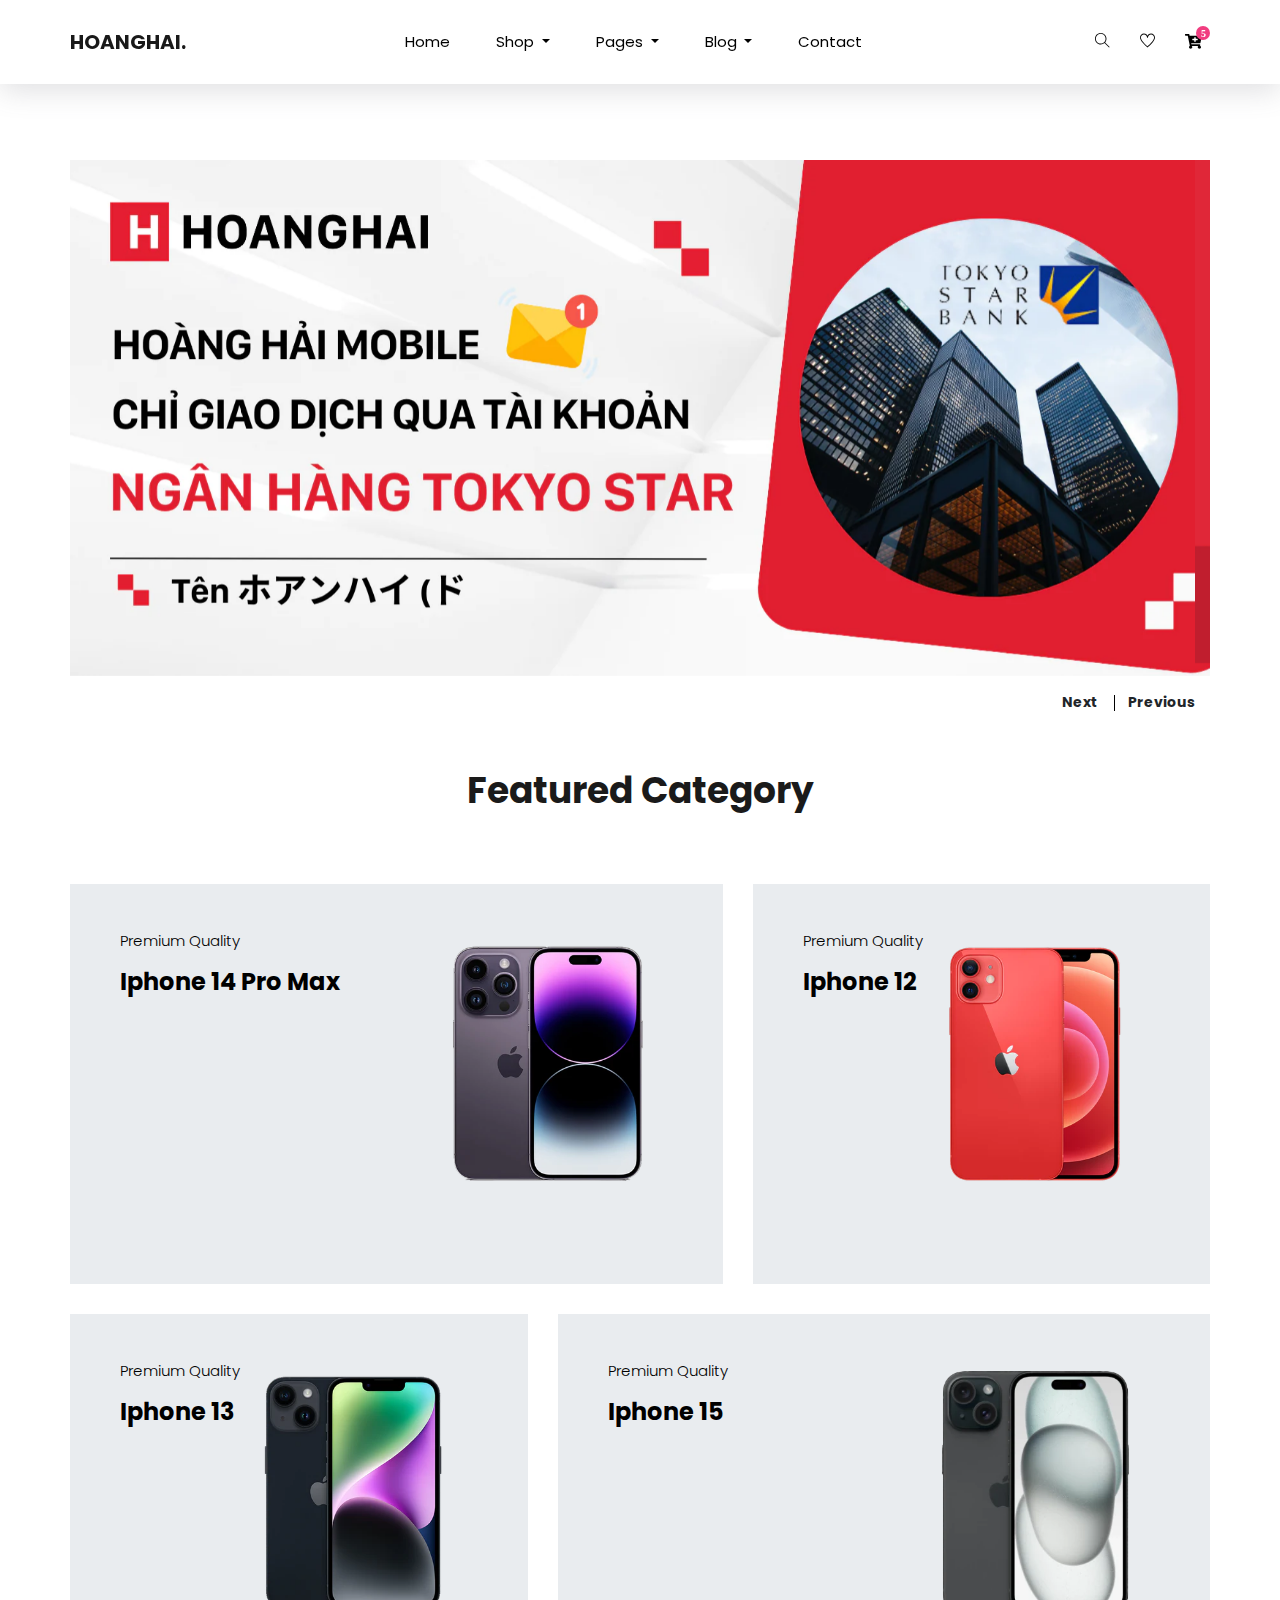
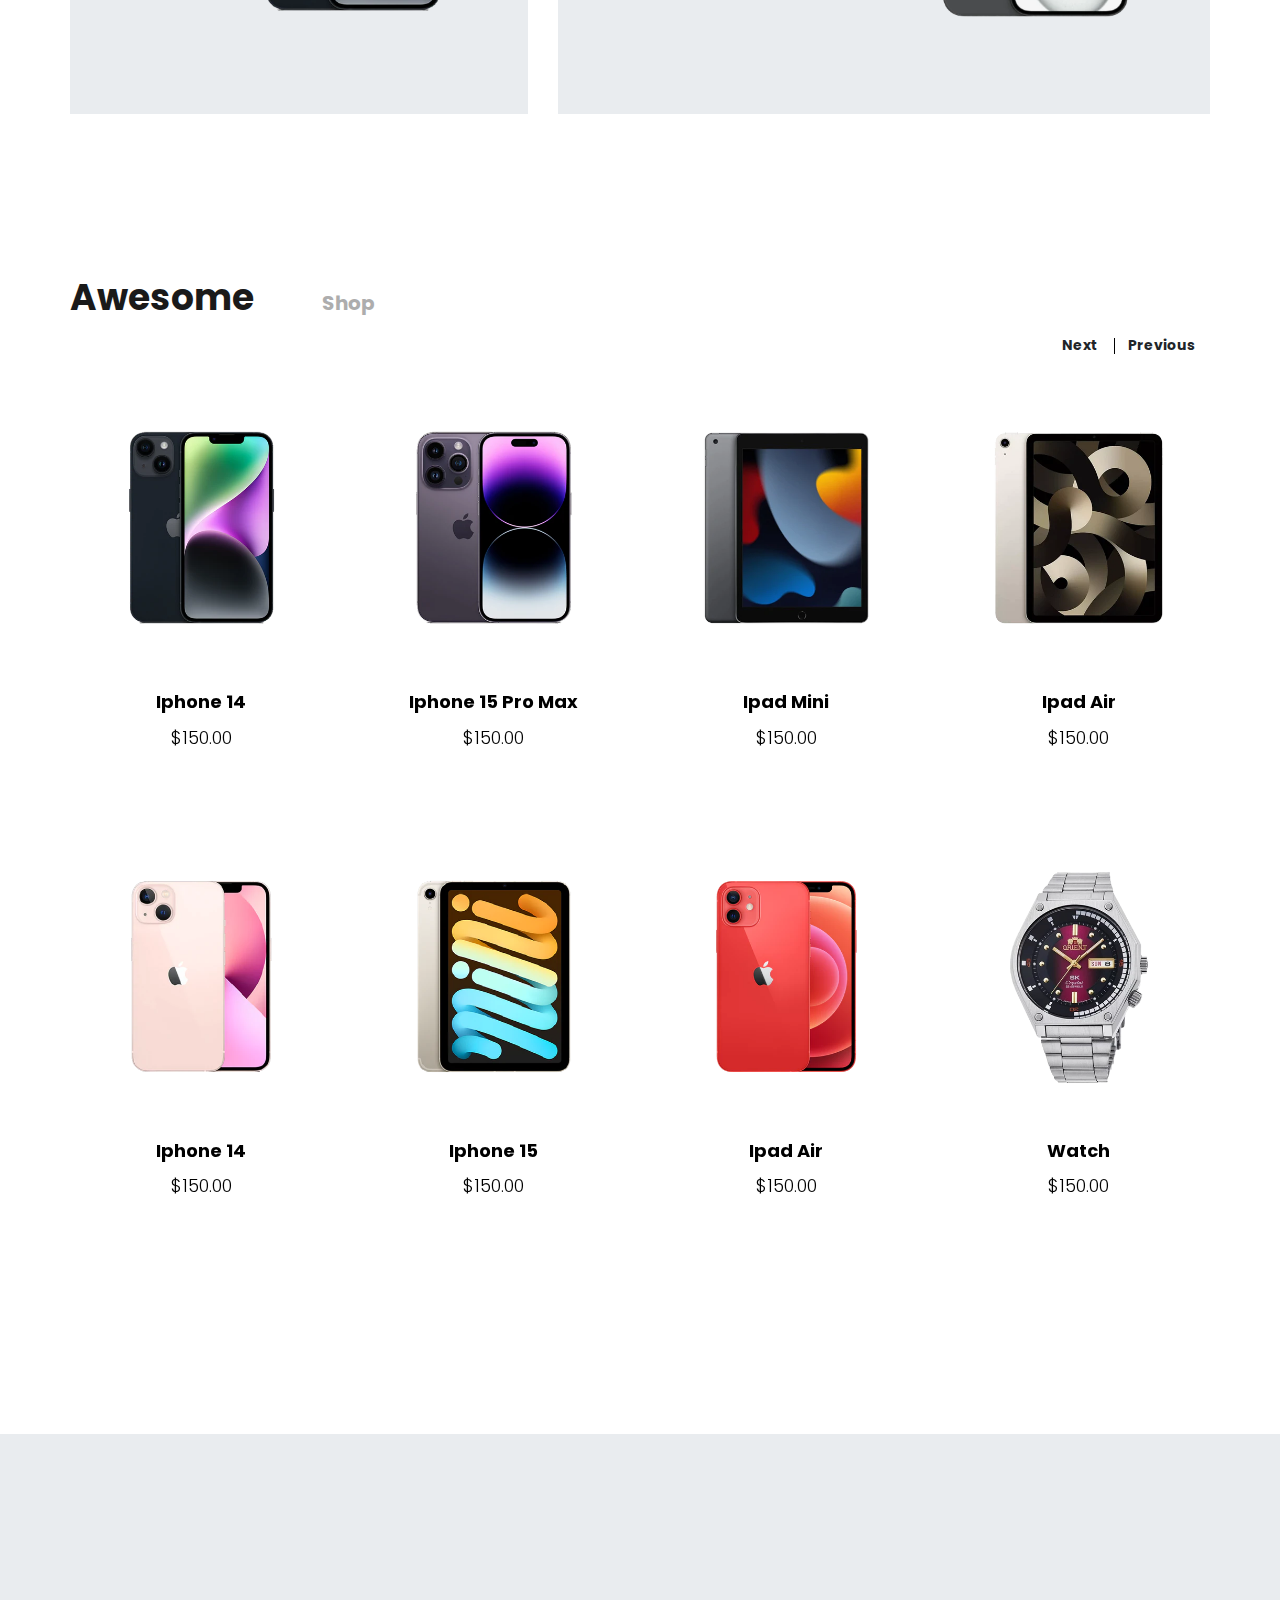
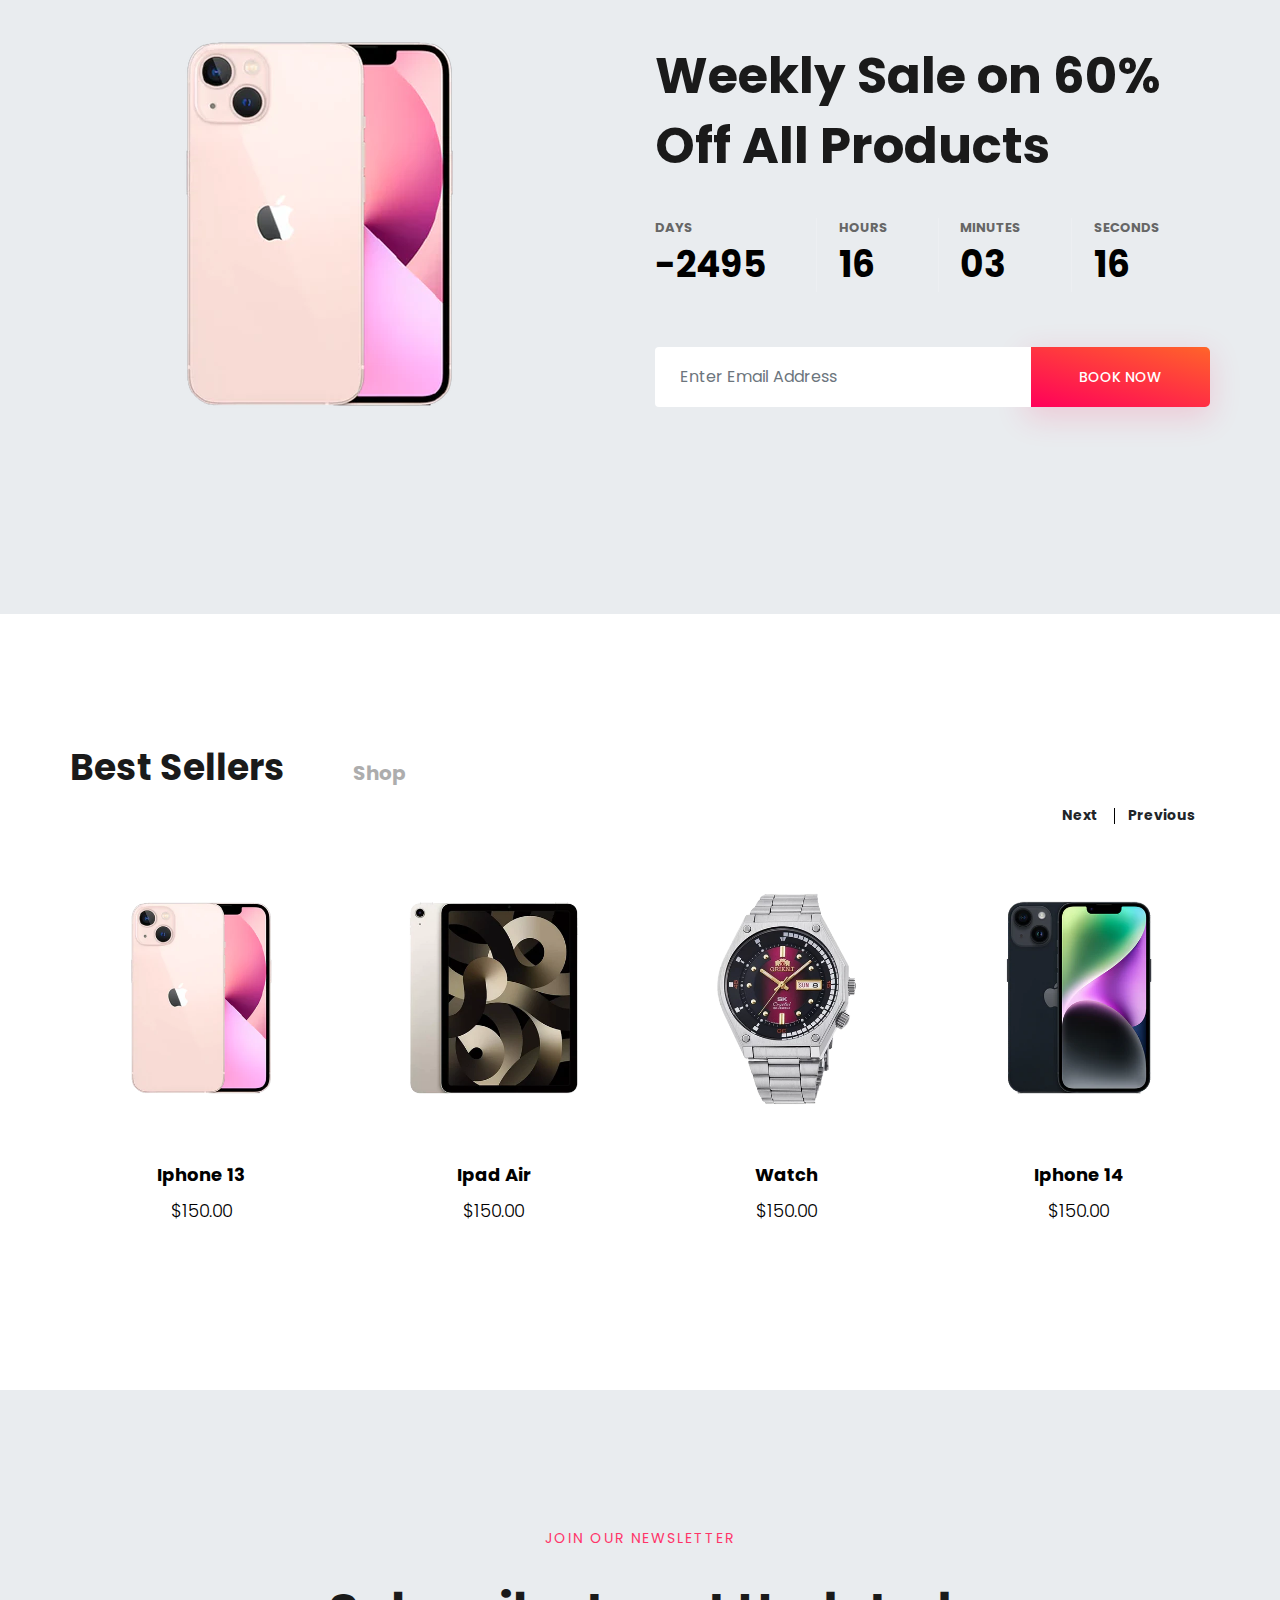
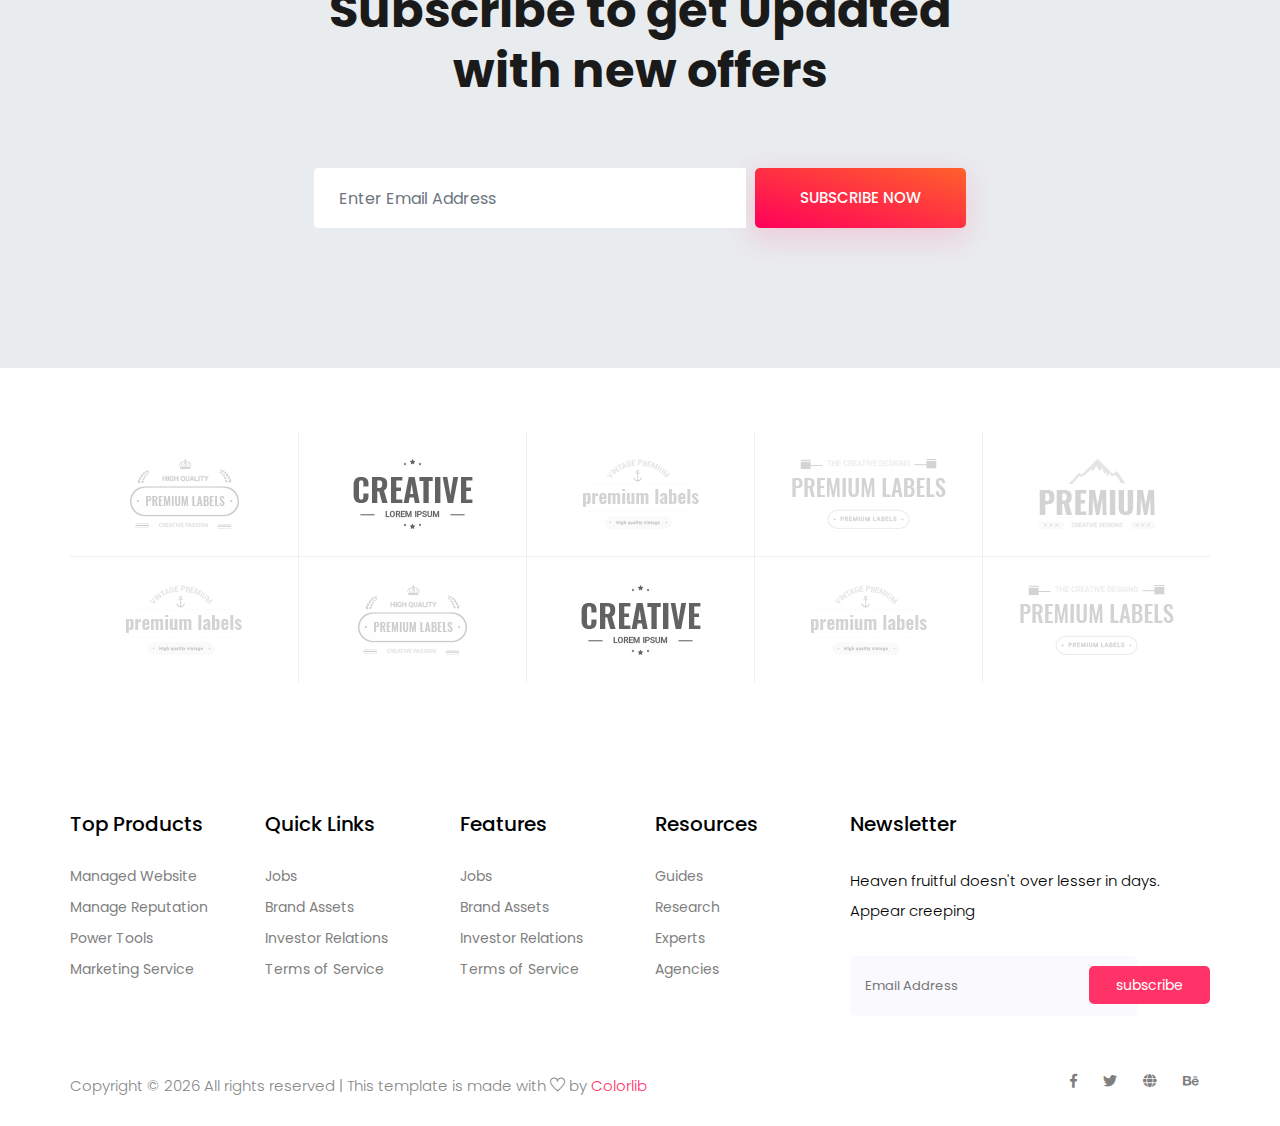
==== index.html @ 311b2e90 "first commit" ====
<!DOCTYPE html>
<html lang="zxx">
  <head>
    <!-- Required meta tags -->
    <meta charset="utf-8" />
    <meta
      name="viewport"
      content="width=device-width, initial-scale=1, shrink-to-fit=no"
    />
    <title>aranoz</title>
    <link rel="icon" href="img/favicon.png" />
    <!-- Bootstrap CSS -->
    <link rel="stylesheet" href="css/bootstrap.min.css" />
    <!-- animate CSS -->
    <link rel="stylesheet" href="css/animate.css" />
    <!-- owl carousel CSS -->
    <link rel="stylesheet" href="css/owl.carousel.min.css" />
    <!-- font awesome CSS -->
    <link rel="stylesheet" href="css/all.css" />
    <!-- flaticon CSS -->
    <link rel="stylesheet" href="css/flaticon.css" />
    <link rel="stylesheet" href="css/themify-icons.css" />
    <!-- font awesome CSS -->
    <link rel="stylesheet" href="css/magnific-popup.css" />
    <!-- swiper CSS -->
    <link rel="stylesheet" href="css/slick.css" />
    <!-- style CSS -->
    <link rel="stylesheet" href="css/style.css" />
  </head>

  <body>
    <!--::header part start::-->
    <header class="main_menu home_menu">
      <div class="container">
        <div class="row align-items-center">
          <div class="col-lg-12">
            <nav class="navbar navbar-expand-lg navbar-light">
              <a class="navbar-brand" href="index.html">
                <div class="text-logo">HOANGHAI.</div>  
              </a>
              <button
                class="navbar-toggler"
                type="button"
                data-toggle="collapse"
                data-target="#navbarSupportedContent"
                aria-controls="navbarSupportedContent"
                aria-expanded="false"
                aria-label="Toggle navigation"
              >
                <span class="menu_icon"><i class="fas fa-bars"></i></span>
              </button>

              <div
                class="collapse navbar-collapse main-menu-item"
                id="navbarSupportedContent"
              >
                <ul class="navbar-nav">
                  <li class="nav-item">
                    <a class="nav-link" href="index.html">Home</a>
                  </li>
                  <li class="nav-item dropdown">
                    <a
                      class="nav-link dropdown-toggle"
                      href="blog.html"
                      id="navbarDropdown_1"
                      role="button"
                      data-toggle="dropdown"
                      aria-haspopup="true"
                      aria-expanded="false"
                    >
                      Shop
                    </a>
                    <div
                      class="dropdown-menu"
                      aria-labelledby="navbarDropdown_1"
                    >
                      <a class="dropdown-item" href="category.html">
                        shop category</a
                      >
                      <a class="dropdown-item" href="single-product.html"
                        >product details</a
                      >
                    </div>
                  </li>
                  <li class="nav-item dropdown">
                    <a
                      class="nav-link dropdown-toggle"
                      href="blog.html"
                      id="navbarDropdown_3"
                      role="button"
                      data-toggle="dropdown"
                      aria-haspopup="true"
                      aria-expanded="false"
                    >
                      pages
                    </a>
                    <div
                      class="dropdown-menu"
                      aria-labelledby="navbarDropdown_2"
                    >
                      <a class="dropdown-item" href="login.html"> login</a>
                      <a class="dropdown-item" href="tracking.html">tracking</a>
                      <a class="dropdown-item" href="checkout.html"
                        >product checkout</a
                      >
                      <a class="dropdown-item" href="cart.html"
                        >shopping cart</a
                      >
                      <a class="dropdown-item" href="confirmation.html"
                        >confirmation</a
                      >
                      <a class="dropdown-item" href="elements.html">elements</a>
                    </div>
                  </li>
                  <li class="nav-item dropdown">
                    <a
                      class="nav-link dropdown-toggle"
                      href="blog.html"
                      id="navbarDropdown_2"
                      role="button"
                      data-toggle="dropdown"
                      aria-haspopup="true"
                      aria-expanded="false"
                    >
                      blog
                    </a>
                    <div
                      class="dropdown-menu"
                      aria-labelledby="navbarDropdown_2"
                    >
                      <a class="dropdown-item" href="blog.html"> blog</a>
                      <a class="dropdown-item" href="single-blog.html"
                        >Single blog</a
                      >
                    </div>
                  </li>

                  <li class="nav-item">
                    <a class="nav-link" href="contact.html">Contact</a>
                  </li>
                </ul>
              </div>
              <div class="hearer_icon d-flex">
                <a id="search_1" href="javascript:void(0)"
                  ><i class="ti-search"></i
                ></a>
                <a href=""><i class="ti-heart"></i></a>
                <div class="dropdown cart">
                  <a
                    class="dropdown-toggle"
                    href="#"
                    id="navbarDropdown3"
                    role="button"
                    data-toggle="dropdown"
                    aria-haspopup="true"
                    aria-expanded="false"
                  >
                    <i class="fas fa-cart-plus"></i>
                  </a>
                  <!-- <div class="dropdown-menu" aria-labelledby="navbarDropdown">
                                    <div class="single_product">
    
                                    </div>
                                </div> -->
                </div>
              </div>
            </nav>
          </div>
        </div>
      </div>
      <div class="search_input" id="search_input_box">
        <div class="container">
          <form class="d-flex justify-content-between search-inner">
            <input
              type="text"
              class="form-control"
              id="search_input"
              placeholder="Search Here"
            />
            <button type="submit" class="btn"></button>
            <span
              class="ti-close"
              id="close_search"
              title="Close Search"
            ></span>
          </form>
        </div>
      </div>
    </header>
    <!-- Header part end-->

    <!-- banner part start-->
    <section class="banner_part">
      <div class="container">
        <div class="row align-items-center">
          <div class="col-lg-12">
            <div class="banner_slider owl-carousel">
              <div class="single_banner_slider">
                <div class="row">
                  <!-- <div class="col-lg-5 col-md-8"> -->
                    <div class="banner_text">
                      <div class="banner_text_iner">
                        <img src="img/banner_img1.jpg" alt="" />
                      </div>
                    </div>
                  <!-- </div> -->
                  <!-- <div class="banner_img d-none d-lg-block">
                    <img src="img/banner_img.png" alt="" />
                  </div> -->
                </div>
              </div>
              <div class="single_banner_slider">
                <div class="row">
                  <!-- <div class="col-lg-5 col-md-8"> -->
                    <div class="banner_text">
                      <div class="banner_text_iner">
                        <img src="img/banner_img2.jpg" alt="" />
                      </div>
                    </div>
                  <!-- </div> -->
                  <!-- <div class="banner_img d-none d-lg-block">
                    <img src="img/banner_img.png" alt="" />
                  </div> -->
                </div>
              </div>
              <div class="single_banner_slider">
                <div class="row">
                  <!-- <div class="col-lg-5 col-md-8"> -->
                    <div class="banner_text">
                      <div class="banner_text_iner">
                        <img src="img/banner_img3.jpg" alt="" />
                      </div>
                    </div>
                  <!-- </div> -->
                  <!-- <div class="banner_img d-none d-lg-block">
                    <img src="img/banner_img.png" alt="" />
                  </div> -->
                </div>
              </div>
              <!-- <div class="single_banner_slider">
                <div class="row">
                  <div class="col-lg-5 col-md-8">
                    <div class="banner_text">
                      <div class="banner_text_iner">
                        <h1>Cloth & Wood Sofa</h1>
                        <p>
                          Incididunt ut labore et dolore magna aliqua quis ipsum
                          suspendisse ultrices gravida. Risus commodo viverra
                        </p>
                        <a href="#" class="btn_2">buy now</a>
                      </div>
                    </div>
                  </div>
                  <div class="banner_img d-none d-lg-block">
                    <img src="img/banner_img.png" alt="" />
                  </div>
                </div>
              </div>
              <div class="single_banner_slider">
                <div class="row">
                  <div class="col-lg-5 col-md-8">
                    <div class="banner_text">
                      <div class="banner_text_iner">
                        <h1>Wood & Cloth Sofa</h1>
                        <p>
                          Incididunt ut labore et dolore magna aliqua quis ipsum
                          suspendisse ultrices gravida. Risus commodo viverra
                        </p>
                        <a href="#" class="btn_2">buy now</a>
                      </div>
                    </div>
                  </div>
                  <div class="banner_img d-none d-lg-block">
                    <img src="img/banner_img.png" alt="" />
                  </div>
                </div>
              </div> -->
              <!-- <div class="single_banner_slider">
                            <div class="row">
                                <div class="col-lg-5 col-md-8">
                                    <div class="banner_text">
                                        <div class="banner_text_iner">
                                            <h1>Cloth $ Wood Sofa</h1>
                                            <p>Incididunt ut labore et dolore magna aliqua quis ipsum
                                                suspendisse ultrices gravida. Risus commodo viverra</p>
                                            <a href="#" class="btn_2">buy now</a>
                                        </div>
                                    </div>
                                </div>
                                <div class="banner_img d-none d-lg-block">
                                    <img src="img/banner_img.png" alt="">
                                </div>
                            </div>
                        </div> -->
            </div>
            <!-- <div class="slider-counter"></div> -->
          </div>
        </div>
      </div>
    </section>
    <!-- banner part start-->

    <!-- feature_part start-->
    <section class="feature_part padding_top">
      <div class="container">
        <div class="row justify-content-center">
          <div class="col-lg-8">
            <div class="section_tittle text-center">
              <h2>Featured Category</h2>
            </div>
          </div>
        </div>
        <div class="row align-items-center justify-content-between">
          <div class="col-lg-7 col-sm-6">
            <div class="single_feature_post_text">
              <p>Premium Quality</p>
              <h3>Iphone 14 Pro Max</h3>
              <a href="#" class="feature_btn"
                >EXPLORE NOW <i class="fas fa-play"></i
              ></a>
              <img src="img/feature/feature_5.png" alt="" />
            </div>
          </div>
          <div class="col-lg-5 col-sm-6">
            <div class="single_feature_post_text">
              <p>Premium Quality</p>
              <h3>Iphone 12</h3>
              <a href="#" class="feature_btn"
                >EXPLORE NOW <i class="fas fa-play"></i
              ></a>
              <img src="img/feature/feature_6.png" alt="" />
            </div>
          </div>
          <div class="col-lg-5 col-sm-6">
            <div class="single_feature_post_text">
              <p>Premium Quality</p>
              <h3>Iphone 13</h3>
              <a href="#" class="feature_btn"
                >EXPLORE NOW <i class="fas fa-play"></i
              ></a>
              <img src="img/feature/feature_7.png" alt="" />
            </div>
          </div>
          <div class="col-lg-7 col-sm-6">
            <div class="single_feature_post_text">
              <p>Premium Quality</p>
              <h3>Iphone 15</h3>
              <a href="#" class="feature_btn"
                >EXPLORE NOW <i class="fas fa-play"></i
              ></a>
              <img src="img/feature/feature_8.png" alt="" />
            </div>
          </div>
        </div>
      </div>
    </section>
    <!-- upcoming_event part start-->

    <!-- product_list start-->
    <section class="product_list section_padding">
      <div class="container">
        <div class="row justify-content-center">
          <div class="col-lg-12">
            <div class="section_tittle text-center">
              <h2>awesome <span>shop</span></h2>
            </div>
          </div>
        </div>
        <div class="row">
          <div class="col-lg-12">
            <div class="product_list_slider owl-carousel">
              <div class="single_product_list_slider">
                <div class="row align-items-center justify-content-between">
                  <div class="col-lg-3 col-sm-6">
                    <div class="single_product_item">
                      <img src="img/product/product_9.png" alt="" />
                      <div class="single_product_text">
                        <h4>Iphone 14</h4>
                        <h3>$150.00</h3>
                        <a href="#" class="add_cart"
                          >+ add to cart<i class="ti-heart"></i
                        ></a>
                      </div>
                    </div>
                  </div>
                  <div class="col-lg-3 col-sm-6">
                    <div class="single_product_item">
                      <img src="img/product/product_10.png" alt="" />
                      <div class="single_product_text">
                        <h4>Iphone 15 Pro Max</h4>
                        <h3>$150.00</h3>
                        <a href="#" class="add_cart"
                          >+ add to cart<i class="ti-heart"></i
                        ></a>
                      </div>
                    </div>
                  </div>
                  <div class="col-lg-3 col-sm-6">
                    <div class="single_product_item">
                      <img src="img/product/product_11.png" alt="" />
                      <div class="single_product_text">
                        <h4>Ipad Mini</h4>
                        <h3>$150.00</h3>
                        <a href="#" class="add_cart"
                          >+ add to cart<i class="ti-heart"></i
                        ></a>
                      </div>
                    </div>
                  </div>
                  <div class="col-lg-3 col-sm-6">
                    <div class="single_product_item">
                      <img src="img/product/product_12.png" alt="" />
                      <div class="single_product_text">
                        <h4>Ipad Air</h4>
                        <h3>$150.00</h3>
                        <a href="#" class="add_cart"
                          >+ add to cart<i class="ti-heart"></i
                        ></a>
                      </div>
                    </div>
                  </div>
                  <div class="col-lg-3 col-sm-6">
                    <div class="single_product_item">
                      <img src="img/product/product_13.png" alt="" />
                      <div class="single_product_text">
                        <h4>Iphone 14</h4>
                        <h3>$150.00</h3>
                        <a href="#" class="add_cart"
                          >+ add to cart<i class="ti-heart"></i
                        ></a>
                      </div>
                    </div>
                  </div>
                  <div class="col-lg-3 col-sm-6">
                    <div class="single_product_item">
                      <img src="img/product/product_14.png" alt="" />
                      <div class="single_product_text">
                        <h4>Iphone 15</h4>
                        <h3>$150.00</h3>
                        <a href="#" class="add_cart"
                          >+ add to cart<i class="ti-heart"></i
                        ></a>
                      </div>
                    </div>
                  </div>
                  <div class="col-lg-3 col-sm-6">
                    <div class="single_product_item">
                      <img src="img/product/product_15.png" alt="" />
                      <div class="single_product_text">
                        <h4>Ipad Air</h4>
                        <h3>$150.00</h3>
                        <a href="#" class="add_cart"
                          >+ add to cart<i class="ti-heart"></i
                        ></a>
                      </div>
                    </div>
                  </div>
                  <div class="col-lg-3 col-sm-6">
                    <div class="single_product_item">
                      <img src="img/product/product_16.png" alt="" />
                      <div class="single_product_text">
                        <h4>Watch</h4>
                        <h3>$150.00</h3>
                        <a href="#" class="add_cart"
                          >+ add to cart<i class="ti-heart"></i
                        ></a>
                      </div>
                    </div>
                  </div>
                </div>
              </div>
              <div class="single_product_list_slider">
                <div class="row align-items-center justify-content-between">
                  <div class="col-lg-3 col-sm-6">
                    <div class="single_product_item">
                      <img src="img/product/product_9.png" alt="" />
                      <div class="single_product_text">
                        <h4>Iphone 15 Pro Max</h4>
                        <h3>$150.00</h3>
                        <a href="#" class="add_cart"
                          >+ add to cart<i class="ti-heart"></i
                        ></a>
                      </div>
                    </div>
                  </div>
                  <div class="col-lg-3 col-sm-6">
                    <div class="single_product_item">
                      <img src="img/product/product_10.png" alt="" />
                      <div class="single_product_text">
                        <h4>Watch</h4>
                        <h3>$150.00</h3>
                        <a href="#" class="add_cart"
                          >+ add to cart<i class="ti-heart"></i
                        ></a>
                      </div>
                    </div>
                  </div>
                  <div class="col-lg-3 col-sm-6">
                    <div class="single_product_item">
                      <img src="img/product/product_11.png" alt="" />
                      <div class="single_product_text">
                        <h4>Iphone 14</h4>
                        <h3>$150.00</h3>
                        <a href="#" class="add_cart"
                          >+ add to cart<i class="ti-heart"></i
                        ></a>
                      </div>
                    </div>
                  </div>
                  <div class="col-lg-3 col-sm-6">
                    <div class="single_product_item">
                      <img src="img/product/product_12.png" alt="" />
                      <div class="single_product_text">
                        <h4>Iphone 12</h4>
                        <h3>$150.00</h3>
                        <a href="#" class="add_cart"
                          >+ add to cart<i class="ti-heart"></i
                        ></a>
                      </div>
                    </div>
                  </div>
                  <div class="col-lg-3 col-sm-6">
                    <div class="single_product_item">
                      <img src="img/product/product_13.png" alt="" />
                      <div class="single_product_text">
                        <h4>Iphone 13</h4>
                        <h3>$150.00</h3>
                        <a href="#" class="add_cart"
                          >+ add to cart<i class="ti-heart"></i
                        ></a>
                      </div>
                    </div>
                  </div>
                  <div class="col-lg-3 col-sm-6">
                    <div class="single_product_item">
                      <img src="img/product/product_14.png" alt="" />
                      <div class="single_product_text">
                        <h4>Ipad Air</h4>
                        <h3>$150.00</h3>
                        <a href="#" class="add_cart"
                          >+ add to cart<i class="ti-heart"></i
                        ></a>
                      </div>
                    </div>
                  </div>
                  <div class="col-lg-3 col-sm-6">
                    <div class="single_product_item">
                      <img src="img/product/product_13.png" alt="" />
                      <div class="single_product_text">
                        <h4>Iphone 13</h4>
                        <h3>$150.00</h3>
                        <a href="#" class="add_cart"
                          >+ add to cart<i class="ti-heart"></i
                        ></a>
                      </div>
                    </div>
                  </div>
                  <div class="col-lg-3 col-sm-6">
                    <div class="single_product_item">
                      <img src="img/product/product_9.png" alt="" />
                      <div class="single_product_text">
                        <h4>Iphone 15</h4>
                        <h3>$150.00</h3>
                        <a href="#" class="add_cart"
                          >+ add to cart<i class="ti-heart"></i
                        ></a>
                      </div>
                    </div>
                  </div>
                </div>
              </div>
            </div>
          </div>
        </div>
      </div>
    </section>
    <!-- product_list part start-->

    <!-- awesome_shop start-->
    <section class="our_offer section_padding">
      <div class="container">
        <div class="row align-items-center justify-content-between">
          <div class="col-lg-6 col-md-6">
            <div class="offer_img">
              <img src="img/offer_img2.png" alt="" />
            </div>
          </div>
          <div class="col-lg-6 col-md-6">
            <div class="offer_text">
              <h2>Weekly Sale on 60% Off All Products</h2>
              <div class="date_countdown">
                <div id="timer">
                  <div id="days" class="date"></div>
                  <div id="hours" class="date"></div>
                  <div id="minutes" class="date"></div>
                  <div id="seconds" class="date"></div>
                </div>
              </div>
              <div class="input-group">
                <input
                  type="text"
                  class="form-control"
                  placeholder="enter email address"
                  aria-label="Recipient's username"
                  aria-describedby="basic-addon2"
                />
                <div class="input-group-append">
                  <a href="#" class="input-group-text btn_2" id="basic-addon2"
                    >book now</a
                  >
                </div>
              </div>
            </div>
          </div>
        </div>
      </div>
    </section>
    <!-- awesome_shop part start-->

    <!-- product_list part start-->
    <section class="product_list best_seller section_padding">
      <div class="container">
        <div class="row justify-content-center">
          <div class="col-lg-12">
            <div class="section_tittle text-center">
              <h2>Best Sellers <span>shop</span></h2>
            </div>
          </div>
        </div>
        <div class="row align-items-center justify-content-between">
          <div class="col-lg-12">
            <div class="best_product_slider owl-carousel">
              <div class="single_product_item">
                <img src="img/product/product_13.png" alt="" />
                <div class="single_product_text">
                  <h4>Iphone 13</h4>
                  <h3>$150.00</h3>
                </div>
              </div>
              <div class="single_product_item">
                <img src="img/product/product_12.png" alt="" />
                <div class="single_product_text">
                  <h4>Ipad Air</h4>
                  <h3>$150.00</h3>
                </div>
              </div>
              <div class="single_product_item">
                <img src="img/product/product_16.png" alt="" />
                <div class="single_product_text">
                  <h4>Watch</h4>
                  <h3>$150.00</h3>
                </div>
              </div>
              <div class="single_product_item">
                <img src="img/product/product_9.png" alt="" />
                <div class="single_product_text">
                  <h4>Iphone 14</h4>
                  <h3>$150.00</h3>
                </div>
              </div>
              <div class="single_product_item">
                <img src="img/product/product_11.png" alt="" />
                <div class="single_product_text">
                  <h4>Iphone 15</h4>
                  <h3>$150.00</h3>
                </div>
              </div>
            </div>
          </div>
        </div>
      </div>
    </section>
    <!-- product_list part end-->

    <!-- subscribe_area part start-->
    <section class="subscribe_area section_padding">
      <div class="container">
        <div class="row justify-content-center">
          <div class="col-lg-7">
            <div class="subscribe_area_text text-center">
              <h5>Join Our Newsletter</h5>
              <h2>Subscribe to get Updated with new offers</h2>
              <div class="input-group">
                <input
                  type="text"
                  class="form-control"
                  placeholder="enter email address"
                  aria-label="Recipient's username"
                  aria-describedby="basic-addon2"
                />
                <div class="input-group-append">
                  <a href="#" class="input-group-text btn_2" id="basic-addon2"
                    >subscribe now</a
                  >
                </div>
              </div>
            </div>
          </div>
        </div>
      </div>
    </section>
    <!--::subscribe_area part end::-->

    <!-- subscribe_area part start-->
    <section class="client_logo padding_top">
      <div class="container">
        <div class="row align-items-center">
          <div class="col-lg-12">
            <div class="single_client_logo">
              <img src="img/client_logo/client_logo_1.png" alt="" />
            </div>
            <div class="single_client_logo">
              <img src="img/client_logo/client_logo_2.png" alt="" />
            </div>
            <div class="single_client_logo">
              <img src="img/client_logo/client_logo_3.png" alt="" />
            </div>
            <div class="single_client_logo">
              <img src="img/client_logo/client_logo_4.png" alt="" />
            </div>
            <div class="single_client_logo">
              <img src="img/client_logo/client_logo_5.png" alt="" />
            </div>
            <div class="single_client_logo">
              <img src="img/client_logo/client_logo_3.png" alt="" />
            </div>
            <div class="single_client_logo">
              <img src="img/client_logo/client_logo_1.png" alt="" />
            </div>
            <div class="single_client_logo">
              <img src="img/client_logo/client_logo_2.png" alt="" />
            </div>
            <div class="single_client_logo">
              <img src="img/client_logo/client_logo_3.png" alt="" />
            </div>
            <div class="single_client_logo">
              <img src="img/client_logo/client_logo_4.png" alt="" />
            </div>
          </div>
        </div>
      </div>
    </section>
    <!--::subscribe_area part end::-->

    <!--::footer_part start::-->
    <footer class="footer_part">
      <div class="container">
        <div class="row justify-content-around">
          <div class="col-sm-6 col-lg-2">
            <div class="single_footer_part">
              <h4>Top Products</h4>
              <ul class="list-unstyled">
                <li><a href="">Managed Website</a></li>
                <li><a href="">Manage Reputation</a></li>
                <li><a href="">Power Tools</a></li>
                <li><a href="">Marketing Service</a></li>
              </ul>
            </div>
          </div>
          <div class="col-sm-6 col-lg-2">
            <div class="single_footer_part">
              <h4>Quick Links</h4>
              <ul class="list-unstyled">
                <li><a href="">Jobs</a></li>
                <li><a href="">Brand Assets</a></li>
                <li><a href="">Investor Relations</a></li>
                <li><a href="">Terms of Service</a></li>
              </ul>
            </div>
          </div>
          <div class="col-sm-6 col-lg-2">
            <div class="single_footer_part">
              <h4>Features</h4>
              <ul class="list-unstyled">
                <li><a href="">Jobs</a></li>
                <li><a href="">Brand Assets</a></li>
                <li><a href="">Investor Relations</a></li>
                <li><a href="">Terms of Service</a></li>
              </ul>
            </div>
          </div>
          <div class="col-sm-6 col-lg-2">
            <div class="single_footer_part">
              <h4>Resources</h4>
              <ul class="list-unstyled">
                <li><a href="">Guides</a></li>
                <li><a href="">Research</a></li>
                <li><a href="">Experts</a></li>
                <li><a href="">Agencies</a></li>
              </ul>
            </div>
          </div>
          <div class="col-sm-6 col-lg-4">
            <div class="single_footer_part">
              <h4>Newsletter</h4>
              <p>
                Heaven fruitful doesn't over lesser in days. Appear creeping
              </p>
              <div id="mc_embed_signup">
                <form
                  target="_blank"
                  action="https://spondonit.us12.list-manage.com/subscribe/post?u=1462626880ade1ac87bd9c93a&amp;id=92a4423d01"
                  method="get"
                  class="subscribe_form relative mail_part"
                >
                  <input
                    type="email"
                    name="email"
                    id="newsletter-form-email"
                    placeholder="Email Address"
                    class="placeholder hide-on-focus"
                    onfocus="this.placeholder = ''"
                    onblur="this.placeholder = ' Email Address '"
                  />
                  <button
                    type="submit"
                    name="submit"
                    id="newsletter-submit"
                    class="email_icon newsletter-submit button-contactForm"
                  >
                    subscribe
                  </button>
                  <div class="mt-10 info"></div>
                </form>
              </div>
            </div>
          </div>
        </div>
      </div>
      <div class="copyright_part">
        <div class="container">
          <div class="row">
            <div class="col-lg-8">
              <div class="copyright_text">
                <p>
                  <!-- Link back to Colorlib can't be removed. Template is licensed under CC BY 3.0. -->
                  Copyright &copy;
                  <script>
                    document.write(new Date().getFullYear());
                  </script>
                  All rights reserved | This template is made with
                  <i class="ti-heart" aria-hidden="true"></i> by
                  <a href="https://colorlib.com" target="_blank">Colorlib</a>
                  <!-- Link back to Colorlib can't be removed. Template is licensed under CC BY 3.0. -->
                </p>
              </div>
            </div>
            <div class="col-lg-4">
              <div class="footer_icon social_icon">
                <ul class="list-unstyled">
                  <li>
                    <a href="#" class="single_social_icon"
                      ><i class="fab fa-facebook-f"></i
                    ></a>
                  </li>
                  <li>
                    <a href="#" class="single_social_icon"
                      ><i class="fab fa-twitter"></i
                    ></a>
                  </li>
                  <li>
                    <a href="#" class="single_social_icon"
                      ><i class="fas fa-globe"></i
                    ></a>
                  </li>
                  <li>
                    <a href="#" class="single_social_icon"
                      ><i class="fab fa-behance"></i
                    ></a>
                  </li>
                </ul>
              </div>
            </div>
          </div>
        </div>
      </div>
    </footer>
    <!--::footer_part end::-->

    <div id="fb-root"></div>
<div id="fb-customer-chat" class="fb-customerchat">
</div>
<script>
    var chatbox = document.getElementById('fb-customer-chat');
    chatbox.setAttribute("page_id", "100735249663511");
    chatbox.setAttribute("attribution", "biz_inbox");

    window.fbAsyncInit = function () {
        FB.init({
            appId: '543800174506471',
            xfbml: true,
            version: 'v19.0'
        });
    };

    (function (d, s, id) {
        var js, fjs = d.getElementsByTagName(s)[0];
        if (d.getElementById(id)) return;
        js = d.createElement(s);
        js.id = id;
        js.src = 'https://connect.facebook.net/en_US/sdk/xfbml.customerchat.js';
        fjs.parentNode.insertBefore(js, fjs);
    }(document, 'script', 'facebook-jssdk'));
</script>
<script async defer crossorigin="anonymous" src="https://connect.facebook.net/en_US/sdk.js"></script>

    <!-- jquery plugins here-->
    <script src="js/jquery-1.12.1.min.js"></script>
    <!-- popper js -->
    <script src="js/popper.min.js"></script>
    <!-- bootstrap js -->
    <script src="js/bootstrap.min.js"></script>
    <!-- easing js -->
    <script src="js/jquery.magnific-popup.js"></script>
    <!-- swiper js -->
    <script src="js/swiper.min.js"></script>
    <!-- swiper js -->
    <script src="js/masonry.pkgd.js"></script>
    <!-- particles js -->
    <script src="js/owl.carousel.min.js"></script>
    <script src="js/jquery.nice-select.min.js"></script>
    <!-- slick js -->
    <script src="js/slick.min.js"></script>
    <script src="js/jquery.counterup.min.js"></script>
    <script src="js/waypoints.min.js"></script>
    <script src="js/contact.js"></script>
    <script src="js/jquery.ajaxchimp.min.js"></script>
    <script src="js/jquery.form.js"></script>
    <script src="js/jquery.validate.min.js"></script>
    <script src="js/mail-script.js"></script>
    <!-- custom js -->
    <script src="js/custom.js"></script>
  </body>
</html>
---- css/flaticon.css ----
/*
  	Flaticon icon font: Flaticon
  	Creation date: 13/06/2019 05:10
  	*/

@font-face {
  font-family: "Flaticon";
  src: url("../fonts/Flaticon.eot");
  src: url("../fonts/Flaticon.eot?#iefix") format("embedded-opentype"),
       url("../fonts/Flaticon.woff2") format("woff2"),
       url("../fonts/Flaticon.woff") format("woff"),
       url("../fonts/Flaticon.ttf") format("truetype"),
       url("../fonts/Flaticon.svg#Flaticon") format("svg");
  font-weight: normal;
  font-style: normal;
}

@media screen and (-webkit-min-device-pixel-ratio:0) {
  @font-face {
    font-family: "Flaticon";
    src: url("./Flaticon.svg#Flaticon") format("svg");
  }
}

[class^="flaticon-"]:before, [class*=" flaticon-"]:before,
[class^="flaticon-"]:after, [class*=" flaticon-"]:after {   
  font-family: Flaticon;
        font-size: 20px;
font-style: normal;
}

.flaticon-right-arrow:before { content: "\f100"; }
---- css/themify-icons.css ----
@font-face {
	font-family: 'themify';
	src:url('../fonts/themify.eot?-fvbane');
	src:url('../fonts/themify.eot?#iefix-fvbane') format('embedded-opentype'),
		url('../fonts/themify.woff?-fvbane') format('woff'),
		url('../fonts/themify.ttf?-fvbane') format('truetype'),
		url('../fonts/themify.svg?-fvbane#themify') format('svg');
	font-weight: normal;
	font-style: normal;
}

[class^="ti-"], [class*=" ti-"] {
	font-family: 'themify';
	speak: none;
	font-style: normal;
	font-weight: normal;
	font-variant: normal;
	text-transform: none;
	line-height: 1;

	/* Better Font Rendering =========== */
	-webkit-font-smoothing: antialiased;
	-moz-osx-font-smoothing: grayscale;
}

.ti-wand:before {
	content: "\e600";
}
.ti-volume:before {
	content: "\e601";
}
.ti-user:before {
	content: "\e602";
}
.ti-unlock:before {
	content: "\e603";
}
.ti-unlink:before {
	content: "\e604";
}
.ti-trash:before {
	content: "\e605";
}
.ti-thought:before {
	content: "\e606";
}
.ti-target:before {
	content: "\e607";
}
.ti-tag:before {
	content: "\e608";
}
.ti-tablet:before {
	content: "\e609";
}
.ti-star:before {
	content: "\e60a";
}
.ti-spray:before {
	content: "\e60b";
}
.ti-signal:before {
	content: "\e60c";
}
.ti-shopping-cart:before {
	content: "\e60d";
}
.ti-shopping-cart-full:before {
	content: "\e60e";
}
.ti-settings:before {
	content: "\e60f";
}
.ti-search:before {
	content: "\e610";
}
.ti-zoom-in:before {
	content: "\e611";
}
.ti-zoom-out:before {
	content: "\e612";
}
.ti-cut:before {
	content: "\e613";
}
.ti-ruler:before {
	content: "\e614";
}
.ti-ruler-pencil:before {
	content: "\e615";
}
.ti-ruler-alt:before {
	content: "\e616";
}
.ti-bookmark:before {
	content: "\e617";
}
.ti-bookmark-alt:before {
	content: "\e618";
}
.ti-reload:before {
	content: "\e619";
}
.ti-plus:before {
	content: "\e61a";
}
.ti-pin:before {
	content: "\e61b";
}
.ti-pencil:before {
	content: "\e61c";
}
.ti-pencil-alt:before {
	content: "\e61d";
}
.ti-paint-roller:before {
	content: "\e61e";
}
.ti-paint-bucket:before {
	content: "\e61f";
}
.ti-na:before {
	content: "\e620";
}
.ti-mobile:before {
	content: "\e621";
}
.ti-minus:before {
	content: "\e622";
}
.ti-medall:before {
	content: "\e623";
}
.ti-medall-alt:before {
	content: "\e624";
}
.ti-marker:before {
	content: "\e625";
}
.ti-marker-alt:before {
	content: "\e626";
}
.ti-arrow-up:before {
	content: "\e627";
}
.ti-arrow-right:before {
	content: "\e628";
}
.ti-arrow-left:before {
	content: "\e629";
}
.ti-arrow-down:before {
	content: "\e62a";
}
.ti-lock:before {
	content: "\e62b";
}
.ti-location-arrow:before {
	content: "\e62c";
}
.ti-link:before {
	content: "\e62d";
}
.ti-layout:before {
	content: "\e62e";
}
.ti-layers:before {
	content: "\e62f";
}
.ti-layers-alt:before {
	content: "\e630";
}
.ti-key:before {
	content: "\e631";
}
.ti-import:before {
	content: "\e632";
}
.ti-image:before {
	content: "\e633";
}
.ti-heart:before {
	content: "\e634";
}
.ti-heart-broken:before {
	content: "\e635";
}
.ti-hand-stop:before {
	content: "\e636";
}
.ti-hand-open:before {
	content: "\e637";
}
.ti-hand-drag:before {
	content: "\e638";
}
.ti-folder:before {
	content: "\e639";
}
.ti-flag:before {
	content: "\e63a";
}
.ti-flag-alt:before {
	content: "\e63b";
}
.ti-flag-alt-2:before {
	content: "\e63c";
}
.ti-eye:before {
	content: "\e63d";
}
.ti-export:before {
	content: "\e63e";
}
.ti-exchange-vertical:before {
	content: "\e63f";
}
.ti-desktop:before {
	content: "\e640";
}
.ti-cup:before {
	content: "\e641";
}
.ti-crown:before {
	content: "\e642";
}
.ti-comments:before {
	content: "\e643";
}
.ti-comment:before {
	content: "\e644";
}
.ti-comment-alt:before {
	content: "\e645";
}
.ti-close:before {
	content: "\e646";
}
.ti-clip:before {
	content: "\e647";
}
.ti-angle-up:before {
	content: "\e648";
}
.ti-angle-right:before {
	content: "\e649";
}
.ti-angle-left:before {
	content: "\e64a";
}
.ti-angle-down:before {
	content: "\e64b";
}
.ti-check:before {
	content: "\e64c";
}
.ti-check-box:before {
	content: "\e64d";
}
.ti-camera:before {
	content: "\e64e";
}
.ti-announcement:before {
	content: "\e64f";
}
.ti-brush:before {
	content: "\e650";
}
.ti-briefcase:before {
	content: "\e651";
}
.ti-bolt:before {
	content: "\e652";
}
.ti-bolt-alt:before {
	content: "\e653";
}
.ti-blackboard:before {
	content: "\e654";
}
.ti-bag:before {
	content: "\e655";
}
.ti-move:before {
	content: "\e656";
}
.ti-arrows-vertical:before {
	content: "\e657";
}
.ti-arrows-horizontal:before {
	content: "\e658";
}
.ti-fullscreen:before {
	content: "\e659";
}
.ti-arrow-top-right:before {
	content: "\e65a";
}
.ti-arrow-top-left:before {
	content: "\e65b";
}
.ti-arrow-circle-up:before {
	content: "\e65c";
}
.ti-arrow-circle-right:before {
	content: "\e65d";
}
.ti-arrow-circle-left:before {
	content: "\e65e";
}
.ti-arrow-circle-down:before {
	content: "\e65f";
}
.ti-angle-double-up:before {
	content: "\e660";
}
.ti-angle-double-right:before {
	content: "\e661";
}
.ti-angle-double-left:before {
	content: "\e662";
}
.ti-angle-double-down:before {
	content: "\e663";
}
.ti-zip:before {
	content: "\e664";
}
.ti-world:before {
	content: "\e665";
}
.ti-wheelchair:before {
	content: "\e666";
}
.ti-view-list:before {
	content: "\e667";
}
.ti-view-list-alt:before {
	content: "\e668";
}
.ti-view-grid:before {
	content: "\e669";
}
.ti-uppercase:before {
	content: "\e66a";
}
.ti-upload:before {
	content: "\e66b";
}
.ti-underline:before {
	content: "\e66c";
}
.ti-truck:before {
	content: "\e66d";
}
.ti-timer:before {
	content: "\e66e";
}
.ti-ticket:before {
	content: "\e66f";
}
.ti-thumb-up:before {
	content: "\e670";
}
.ti-thumb-down:before {
	content: "\e671";
}
.ti-text:before {
	content: "\e672";
}
.ti-stats-up:before {
	content: "\e673";
}
.ti-stats-down:before {
	content: "\e674";
}
.ti-split-v:before {
	content: "\e675";
}
.ti-split-h:before {
	content: "\e676";
}
.ti-smallcap:before {
	content: "\e677";
}
.ti-shine:before {
	content: "\e678";
}
.ti-shift-right:before {
	content: "\e679";
}
.ti-shift-left:before {
	content: "\e67a";
}
.ti-shield:before {
	content: "\e67b";
}
.ti-notepad:before {
	content: "\e67c";
}
.ti-server:before {
	content: "\e67d";
}
.ti-quote-right:before {
	content: "\e67e";
}
.ti-quote-left:before {
	content: "\e67f";
}
.ti-pulse:before {
	content: "\e680";
}
.ti-printer:before {
	content: "\e681";
}
.ti-power-off:before {
	content: "\e682";
}
.ti-plug:before {
	content: "\e683";
}
.ti-pie-chart:before {
	content: "\e684";
}
.ti-paragraph:before {
	content: "\e685";
}
.ti-panel:before {
	content: "\e686";
}
.ti-package:before {
	content: "\e687";
}
.ti-music:before {
	content: "\e688";
}
.ti-music-alt:before {
	content: "\e689";
}
.ti-mouse:before {
	content: "\e68a";
}
.ti-mouse-alt:before {
	content: "\e68b";
}
.ti-money:before {
	content: "\e68c";
}
.ti-microphone:before {
	content: "\e68d";
}
.ti-menu:before {
	content: "\e68e";
}
.ti-menu-alt:before {
	content: "\e68f";
}
.ti-map:before {
	content: "\e690";
}
.ti-map-alt:before {
	content: "\e691";
}
.ti-loop:before {
	content: "\e692";
}
.ti-location-pin:before {
	content: "\e693";
}
.ti-list:before {
	content: "\e694";
}
.ti-light-bulb:before {
	content: "\e695";
}
.ti-Italic:before {
	content: "\e696";
}
.ti-info:before {
	content: "\e697";
}
.ti-infinite:before {
	content: "\e698";
}
.ti-id-badge:before {
	content: "\e699";
}
.ti-hummer:before {
	content: "\e69a";
}
.ti-home:before {
	content: "\e69b";
}
.ti-help:before {
	content: "\e69c";
}
.ti-headphone:before {
	content: "\e69d";
}
.ti-harddrives:before {
	content: "\e69e";
}
.ti-harddrive:before {
	content: "\e69f";
}
.ti-gift:before {
	content: "\e6a0";
}
.ti-game:before {
	content: "\e6a1";
}
.ti-filter:before {
	content: "\e6a2";
}
.ti-files:before {
	content: "\e6a3";
}
.ti-file:before {
	content: "\e6a4";
}
.ti-eraser:before {
	content: "\e6a5";
}
.ti-envelope:before {
	content: "\e6a6";
}
.ti-download:before {
	content: "\e6a7";
}
.ti-direction:before {
	content: "\e6a8";
}
.ti-direction-alt:before {
	content: "\e6a9";
}
.ti-dashboard:before {
	content: "\e6aa";
}
.ti-control-stop:before {
	content: "\e6ab";
}
.ti-control-shuffle:before {
	content: "\e6ac";
}
.ti-control-play:before {
	content: "\e6ad";
}
.ti-control-pause:before {
	content: "\e6ae";
}
.ti-control-forward:before {
	content: "\e6af";
}
.ti-control-backward:before {
	content: "\e6b0";
}
.ti-cloud:before {
	content: "\e6b1";
}
.ti-cloud-up:before {
	content: "\e6b2";
}
.ti-cloud-down:before {
	content: "\e6b3";
}
.ti-clipboard:before {
	content: "\e6b4";
}
.ti-car:before {
	content: "\e6b5";
}
.ti-calendar:before {
	content: "\e6b6";
}
.ti-book:before {
	content: "\e6b7";
}
.ti-bell:before {
	content: "\e6b8";
}
.ti-basketball:before {
	content: "\e6b9";
}
.ti-bar-chart:before {
	content: "\e6ba";
}
.ti-bar-chart-alt:before {
	content: "\e6bb";
}
.ti-back-right:before {
	content: "\e6bc";
}
.ti-back-left:before {
	content: "\e6bd";
}
.ti-arrows-corner:before {
	content: "\e6be";
}
.ti-archive:before {
	content: "\e6bf";
}
.ti-anchor:before {
	content: "\e6c0";
}
.ti-align-right:before {
	content: "\e6c1";
}
.ti-align-left:before {
	content: "\e6c2";
}
.ti-align-justify:before {
	content: "\e6c3";
}
.ti-align-center:before {
	content: "\e6c4";
}
.ti-alert:before {
	content: "\e6c5";
}
.ti-alarm-clock:before {
	content: "\e6c6";
}
.ti-agenda:before {
	content: "\e6c7";
}
.ti-write:before {
	content: "\e6c8";
}
.ti-window:before {
	content: "\e6c9";
}
.ti-widgetized:before {
	content: "\e6ca";
}
.ti-widget:before {
	content: "\e6cb";
}
.ti-widget-alt:before {
	content: "\e6cc";
}
.ti-wallet:before {
	content: "\e6cd";
}
.ti-video-clapper:before {
	content: "\e6ce";
}
.ti-video-camera:before {
	content: "\e6cf";
}
.ti-vector:before {
	content: "\e6d0";
}
.ti-themify-logo:before {
	content: "\e6d1";
}
.ti-themify-favicon:before {
	content: "\e6d2";
}
.ti-themify-favicon-alt:before {
	content: "\e6d3";
}
.ti-support:before {
	content: "\e6d4";
}
.ti-stamp:before {
	content: "\e6d5";
}
.ti-split-v-alt:before {
	content: "\e6d6";
}
.ti-slice:before {
	content: "\e6d7";
}
.ti-shortcode:before {
	content: "\e6d8";
}
.ti-shift-right-alt:before {
	content: "\e6d9";
}
.ti-shift-left-alt:before {
	content: "\e6da";
}
.ti-ruler-alt-2:before {
	content: "\e6db";
}
.ti-receipt:before {
	content: "\e6dc";
}
.ti-pin2:before {
	content: "\e6dd";
}
.ti-pin-alt:before {
	content: "\e6de";
}
.ti-pencil-alt2:before {
	content: "\e6df";
}
.ti-palette:before {
	content: "\e6e0";
}
.ti-more:before {
	content: "\e6e1";
}
.ti-more-alt:before {
	content: "\e6e2";
}
.ti-microphone-alt:before {
	content: "\e6e3";
}
.ti-magnet:before {
	content: "\e6e4";
}
.ti-line-double:before {
	content: "\e6e5";
}
.ti-line-dotted:before {
	content: "\e6e6";
}
.ti-line-dashed:before {
	content: "\e6e7";
}
.ti-layout-width-full:before {
	content: "\e6e8";
}
.ti-layout-width-default:before {
	content: "\e6e9";
}
.ti-layout-width-default-alt:before {
	content: "\e6ea";
}
.ti-layout-tab:before {
	content: "\e6eb";
}
.ti-layout-tab-window:before {
	content: "\e6ec";
}
.ti-layout-tab-v:before {
	content: "\e6ed";
}
.ti-layout-tab-min:before {
	content: "\e6ee";
}
.ti-layout-slider:before {
	content: "\e6ef";
}
.ti-layout-slider-alt:before {
	content: "\e6f0";
}
.ti-layout-sidebar-right:before {
	content: "\e6f1";
}
.ti-layout-sidebar-none:before {
	content: "\e6f2";
}
.ti-layout-sidebar-left:before {
	content: "\e6f3";
}
.ti-layout-placeholder:before {
	content: "\e6f4";
}
.ti-layout-menu:before {
	content: "\e6f5";
}
.ti-layout-menu-v:before {
	content: "\e6f6";
}
.ti-layout-menu-separated:before {
	content: "\e6f7";
}
.ti-layout-menu-full:before {
	content: "\e6f8";
}
.ti-layout-media-right-alt:before {
	content: "\e6f9";
}
.ti-layout-media-right:before {
	content: "\e6fa";
}
.ti-layout-media-overlay:before {
	content: "\e6fb";
}
.ti-layout-media-overlay-alt:before {
	content: "\e6fc";
}
.ti-layout-media-overlay-alt-2:before {
	content: "\e6fd";
}
.ti-layout-media-left-alt:before {
	content: "\e6fe";
}
.ti-layout-media-left:before {
	content: "\e6ff";
}
.ti-layout-media-center-alt:before {
	content: "\e700";
}
.ti-layout-media-center:before {
	content: "\e701";
}
.ti-layout-list-thumb:before {
	content: "\e702";
}
.ti-layout-list-thumb-alt:before {
	content: "\e703";
}
.ti-layout-list-post:before {
	content: "\e704";
}
.ti-layout-list-large-image:before {
	content: "\e705";
}
.ti-layout-line-solid:before {
	content: "\e706";
}
.ti-layout-grid4:before {
	content: "\e707";
}
.ti-layout-grid3:before {
	content: "\e708";
}
.ti-layout-grid2:before {
	content: "\e709";
}
.ti-layout-grid2-thumb:before {
	content: "\e70a";
}
.ti-layout-cta-right:before {
	content: "\e70b";
}
.ti-layout-cta-left:before {
	content: "\e70c";
}
.ti-layout-cta-center:before {
	content: "\e70d";
}
.ti-layout-cta-btn-right:before {
	content: "\e70e";
}
.ti-layout-cta-btn-left:before {
	content: "\e70f";
}
.ti-layout-column4:before {
	content: "\e710";
}
.ti-layout-column3:before {
	content: "\e711";
}
.ti-layout-column2:before {
	content: "\e712";
}
.ti-layout-accordion-separated:before {
	content: "\e713";
}
.ti-layout-accordion-merged:before {
	content: "\e714";
}
.ti-layout-accordion-list:before {
	content: "\e715";
}
.ti-ink-pen:before {
	content: "\e716";
}
.ti-info-alt:before {
	content: "\e717";
}
.ti-help-alt:before {
	content: "\e718";
}
.ti-headphone-alt:before {
	content: "\e719";
}
.ti-hand-point-up:before {
	content: "\e71a";
}
.ti-hand-point-right:before {
	content: "\e71b";
}
.ti-hand-point-left:before {
	content: "\e71c";
}
.ti-hand-point-down:before {
	content: "\e71d";
}
.ti-gallery:before {
	content: "\e71e";
}
.ti-face-smile:before {
	content: "\e71f";
}
.ti-face-sad:before {
	content: "\e720";
}
.ti-credit-card:before {
	content: "\e721";
}
.ti-control-skip-forward:before {
	content: "\e722";
}
.ti-control-skip-backward:before {
	content: "\e723";
}
.ti-control-record:before {
	content: "\e724";
}
.ti-control-eject:before {
	content: "\e725";
}
.ti-comments-smiley:before {
	content: "\e726";
}
.ti-brush-alt:before {
	content: "\e727";
}
.ti-youtube:before {
	content: "\e728";
}
.ti-vimeo:before {
	content: "\e729";
}
.ti-twitter:before {
	content: "\e72a";
}
.ti-time:before {
	content: "\e72b";
}
.ti-tumblr:before {
	content: "\e72c";
}
.ti-skype:before {
	content: "\e72d";
}
.ti-share:before {
	content: "\e72e";
}
.ti-share-alt:before {
	content: "\e72f";
}
.ti-rocket:before {
	content: "\e730";
}
.ti-pinterest:before {
	content: "\e731";
}
.ti-new-window:before {
	content: "\e732";
}
.ti-microsoft:before {
	content: "\e733";
}
.ti-list-ol:before {
	content: "\e734";
}
.ti-linkedin:before {
	content: "\e735";
}
.ti-layout-sidebar-2:before {
	content: "\e736";
}
.ti-layout-grid4-alt:before {
	content: "\e737";
}
.ti-layout-grid3-alt:before {
	content: "\e738";
}
.ti-layout-grid2-alt:before {
	content: "\e739";
}
.ti-layout-column4-alt:before {
	content: "\e73a";
}
.ti-layout-column3-alt:before {
	content: "\e73b";
}
.ti-layout-column2-alt:before {
	content: "\e73c";
}
.ti-instagram:before {
	content: "\e73d";
}
.ti-google:before {
	content: "\e73e";
}
.ti-github:before {
	content: "\e73f";
}
.ti-flickr:before {
	content: "\e740";
}
.ti-facebook:before {
	content: "\e741";
}
.ti-dropbox:before {
	content: "\e742";
}
.ti-dribbble:before {
	content: "\e743";
}
.ti-apple:before {
	content: "\e744";
}
.ti-android:before {
	content: "\e745";
}
.ti-save:before {
	content: "\e746";
}
.ti-save-alt:before {
	content: "\e747";
}
.ti-yahoo:before {
	content: "\e748";
}
.ti-wordpress:before {
	content: "\e749";
}
.ti-vimeo-alt:before {
	content: "\e74a";
}
.ti-twitter-alt:before {
	content: "\e74b";
}
.ti-tumblr-alt:before {
	content: "\e74c";
}
.ti-trello:before {
	content: "\e74d";
}
.ti-stack-overflow:before {
	content: "\e74e";
}
.ti-soundcloud:before {
	content: "\e74f";
}
.ti-sharethis:before {
	content: "\e750";
}
.ti-sharethis-alt:before {
	content: "\e751";
}
.ti-reddit:before {
	content: "\e752";
}
.ti-pinterest-alt:before {
	content: "\e753";
}
.ti-microsoft-alt:before {
	content: "\e754";
}
.ti-linux:before {
	content: "\e755";
}
.ti-jsfiddle:before {
	content: "\e756";
}
.ti-joomla:before {
	content: "\e757";
}
.ti-html5:before {
	content: "\e758";
}
.ti-flickr-alt:before {
	content: "\e759";
}
.ti-email:before {
	content: "\e75a";
}
.ti-drupal:before {
	content: "\e75b";
}
.ti-dropbox-alt:before {
	content: "\e75c";
}
.ti-css3:before {
	content: "\e75d";
}
.ti-rss:before {
	content: "\e75e";
}
.ti-rss-alt:before {
	content: "\e75f";
}
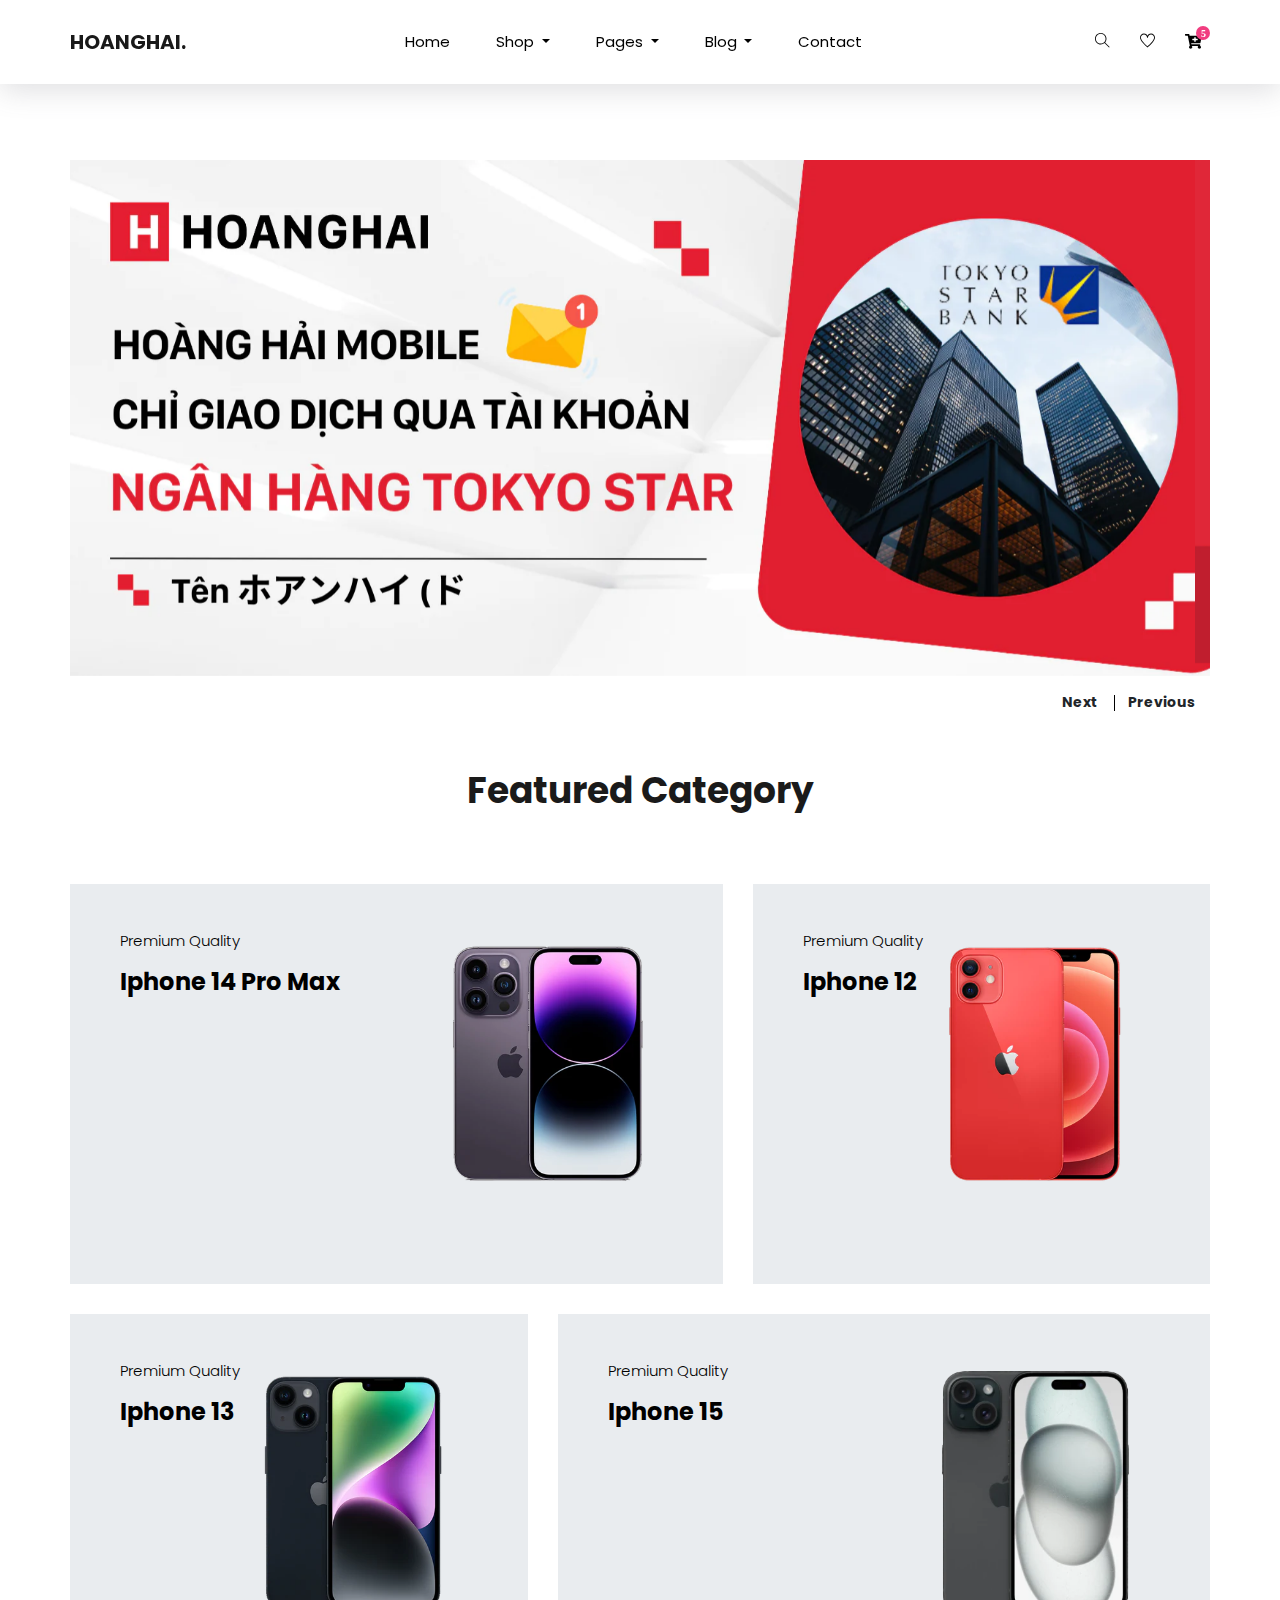
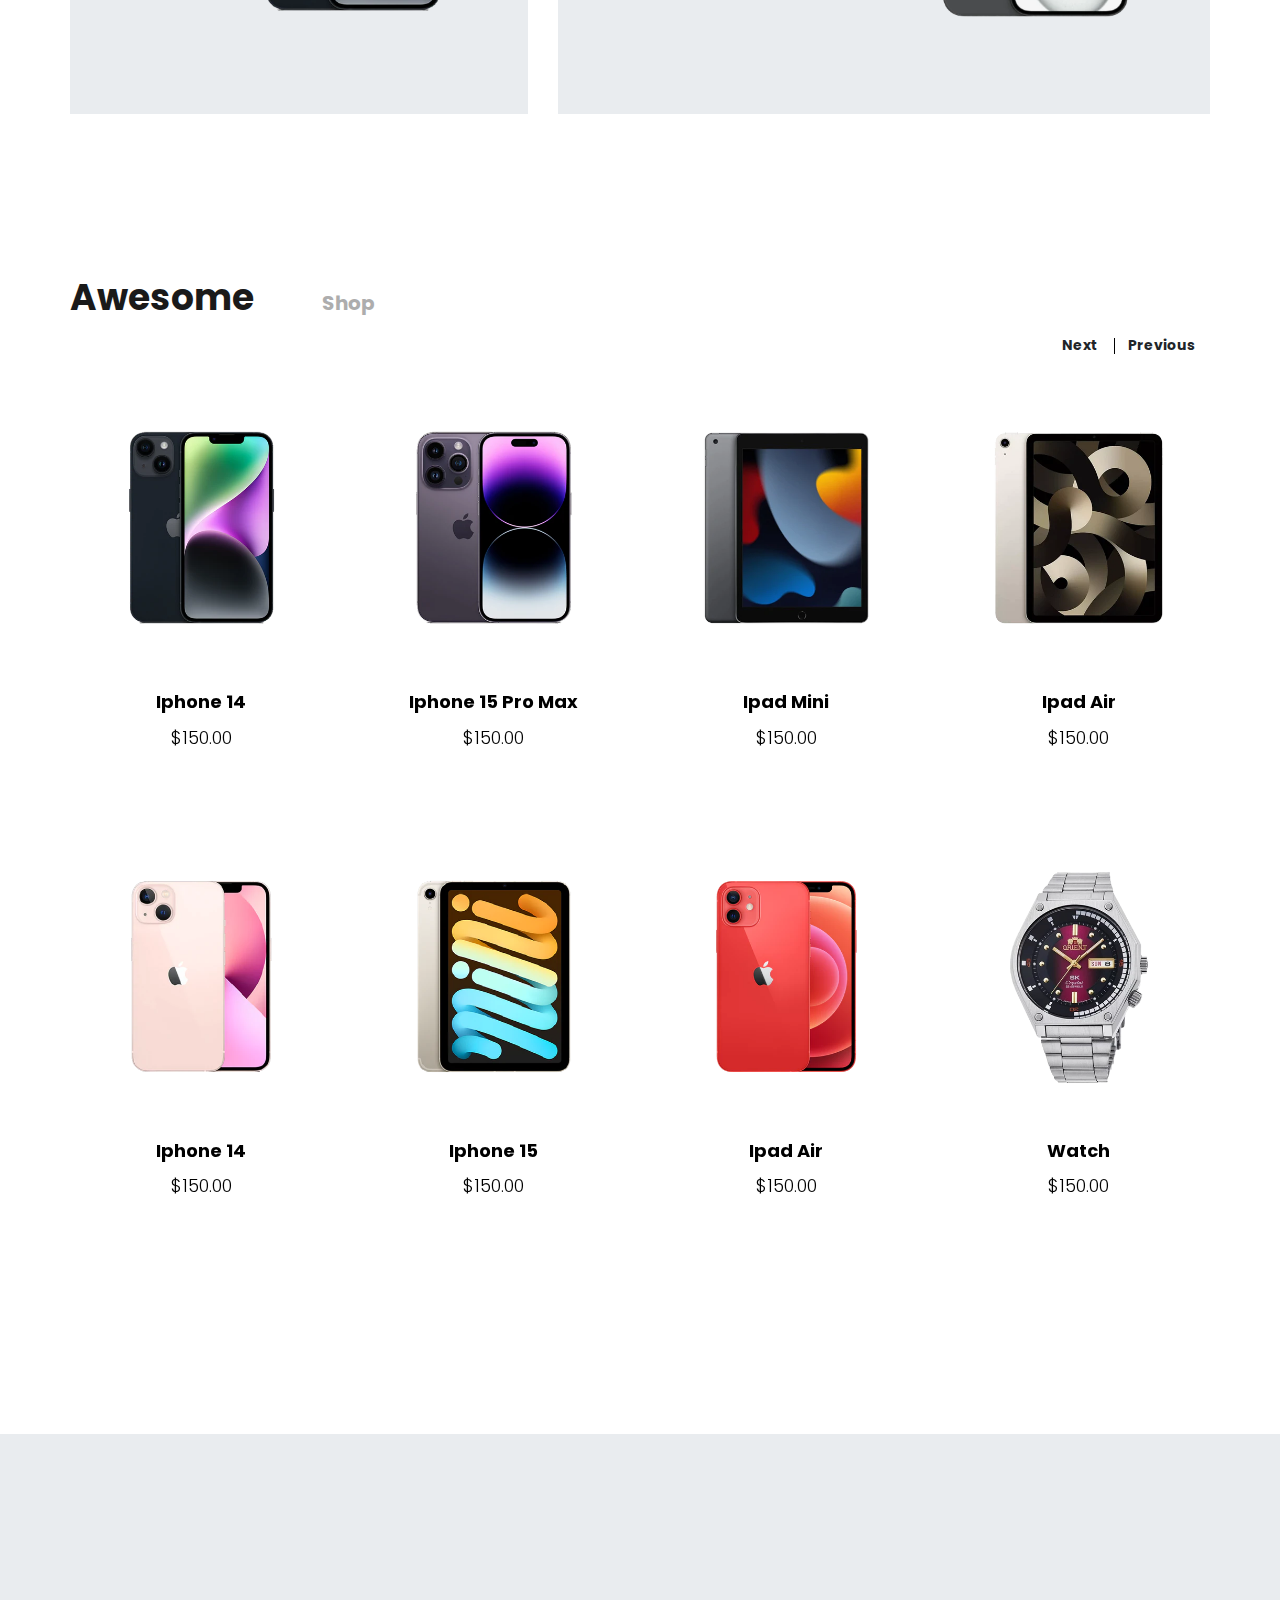
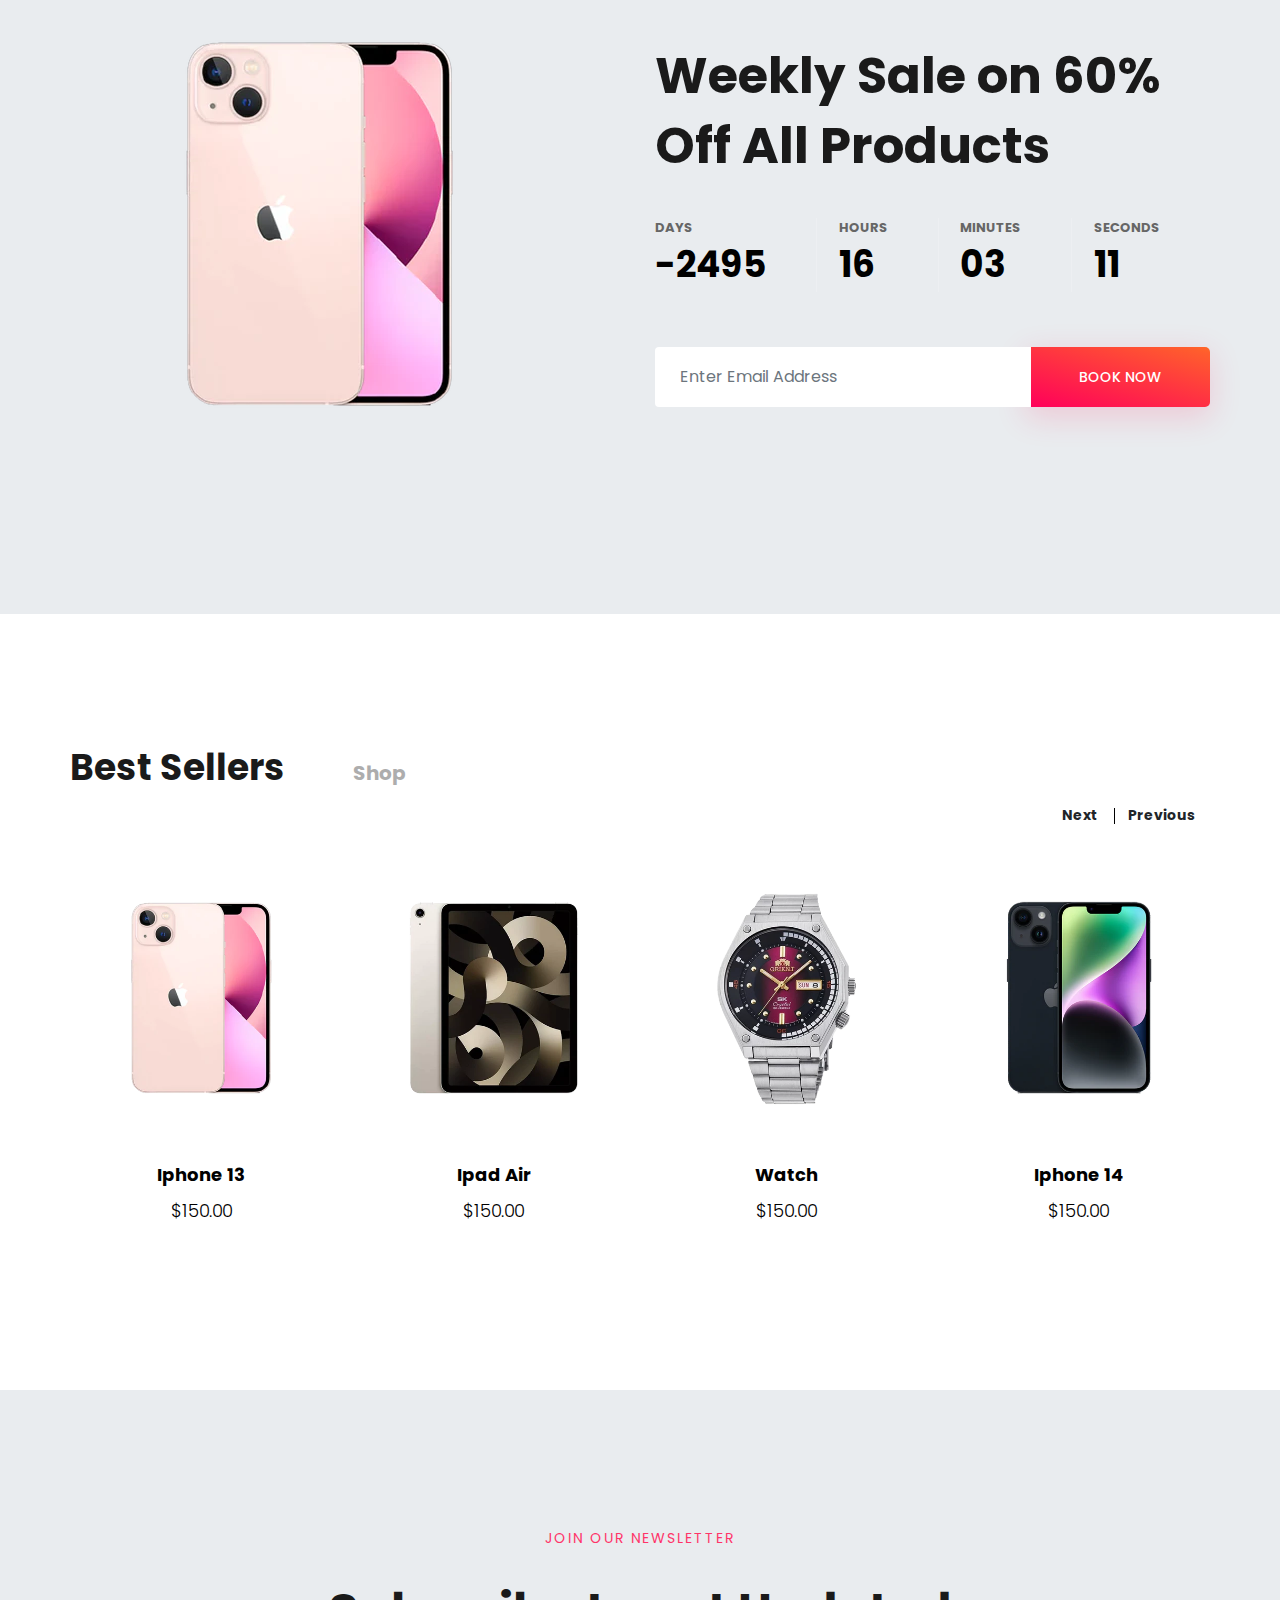
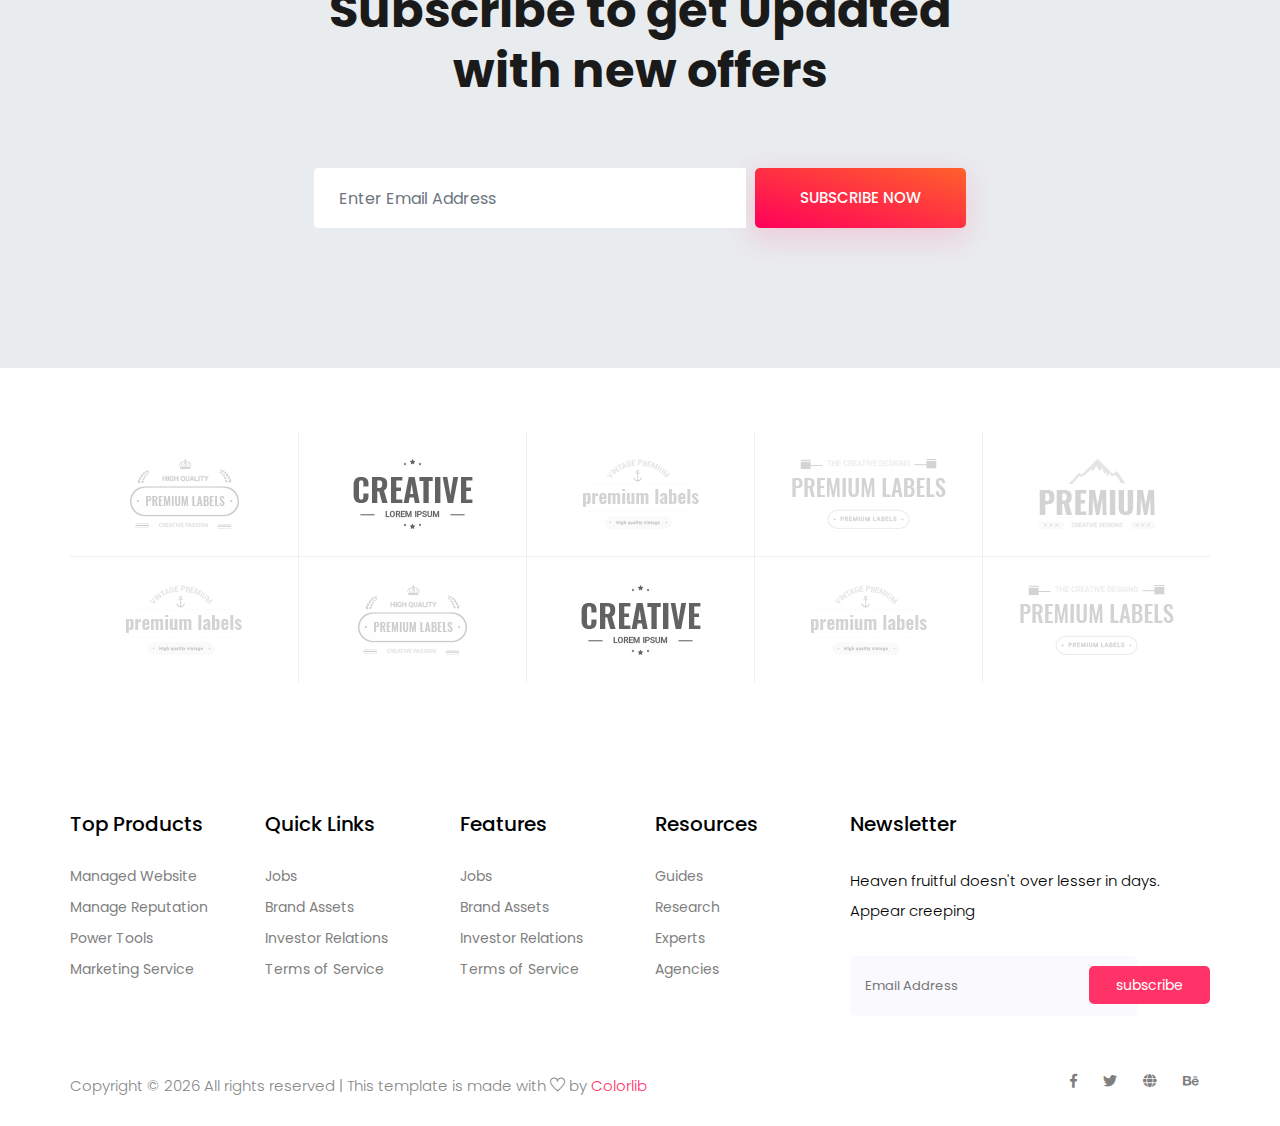
==== commit 6a25bd64: "first commit" ====
--- a/index.html
+++ b/index.html
@@ -888,8 +888,11 @@
     window.fbAsyncInit = function () {
         FB.init({
             appId: '543800174506471',
+            status : true, // check login status
+            cookie : true, // enable cookies to allow the server to access the session
             xfbml: true,
-            version: 'v19.0'
+            version: 'v19.0',
+            oauth  : true // enable OAuth 2.0
         });
     };
 
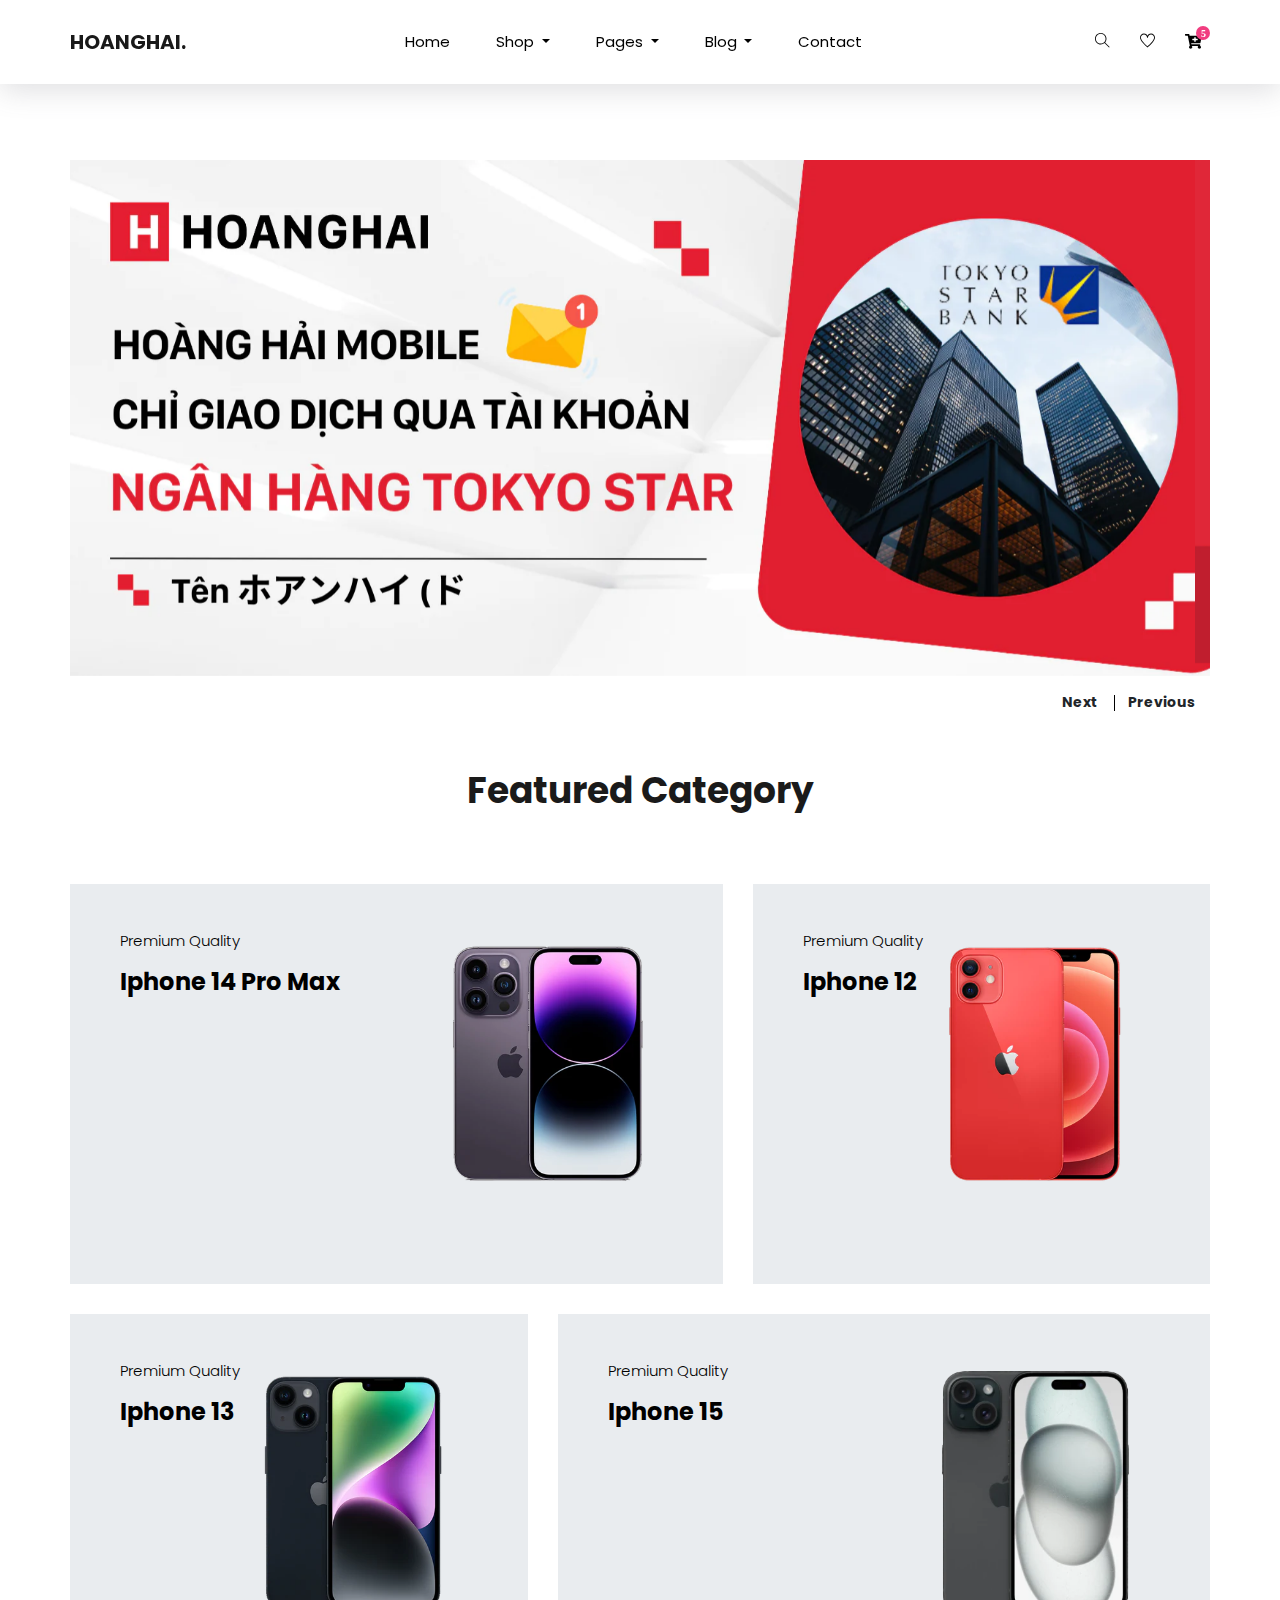
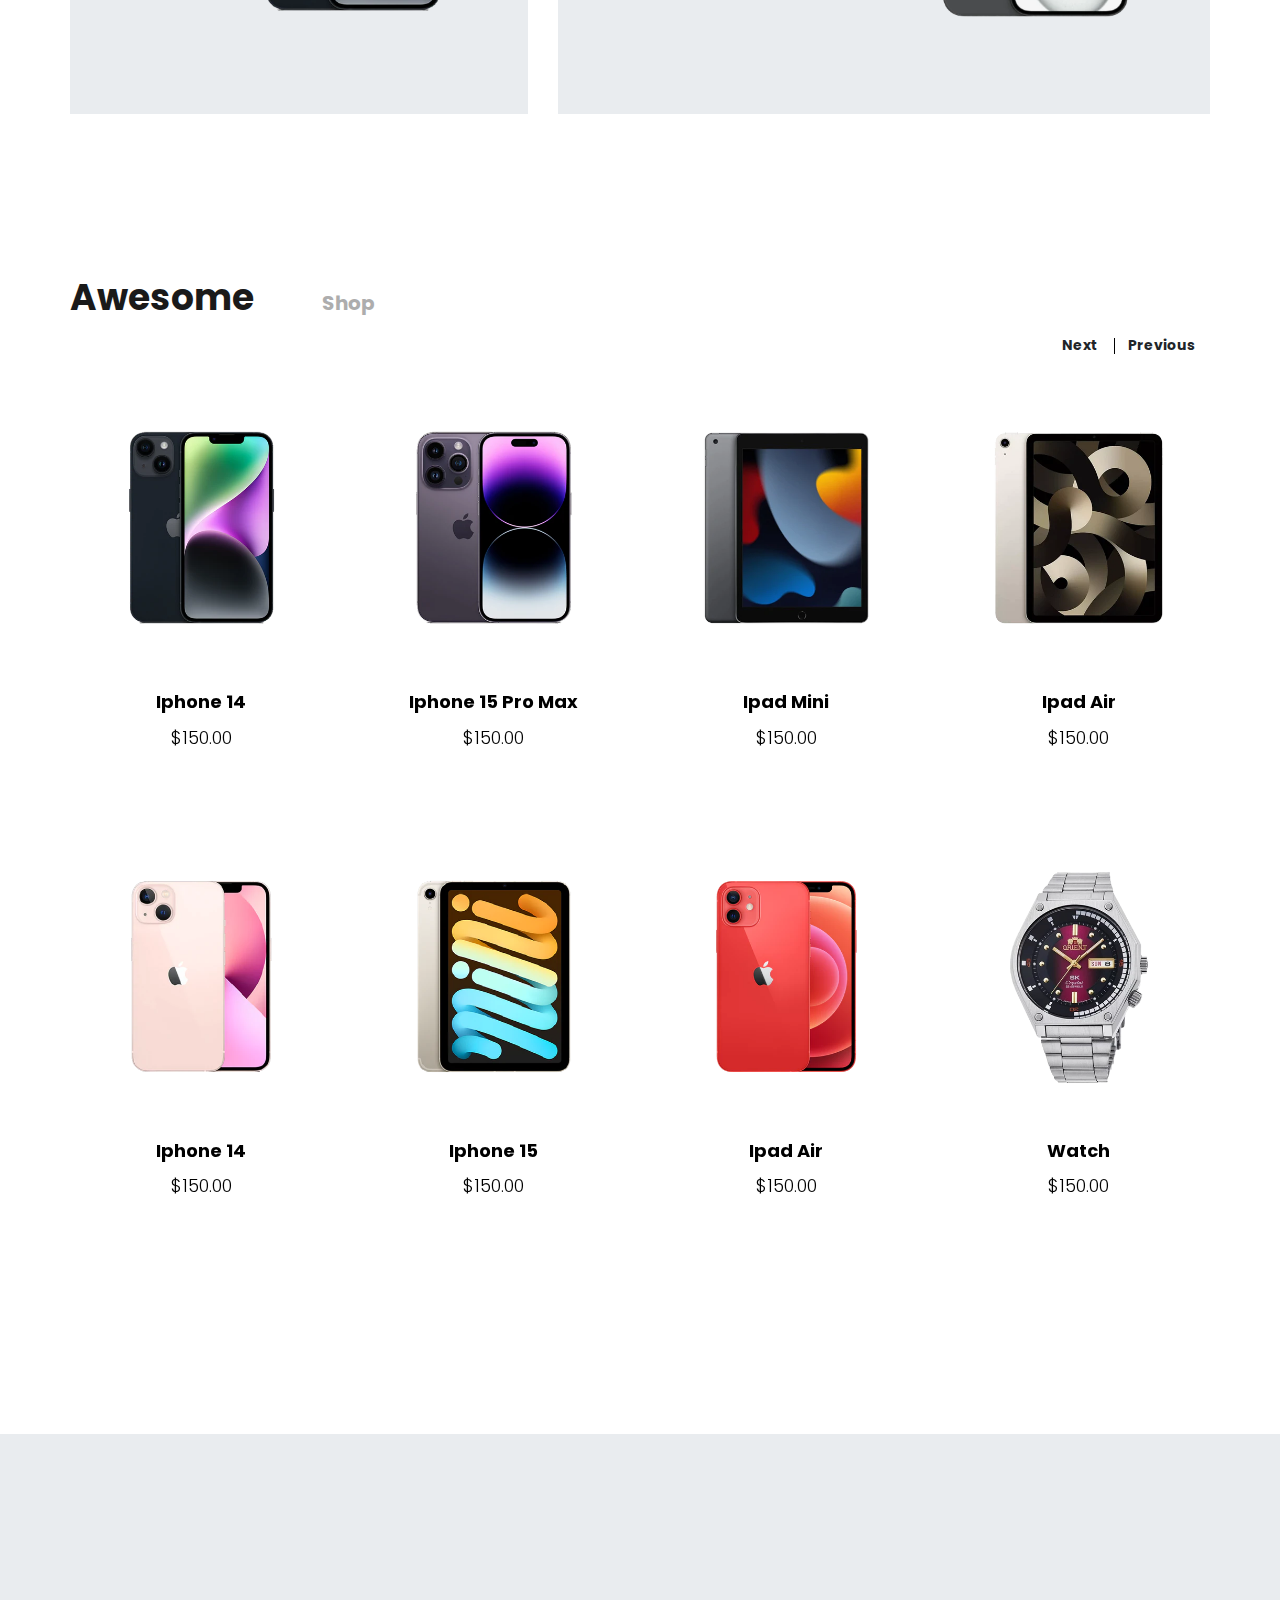
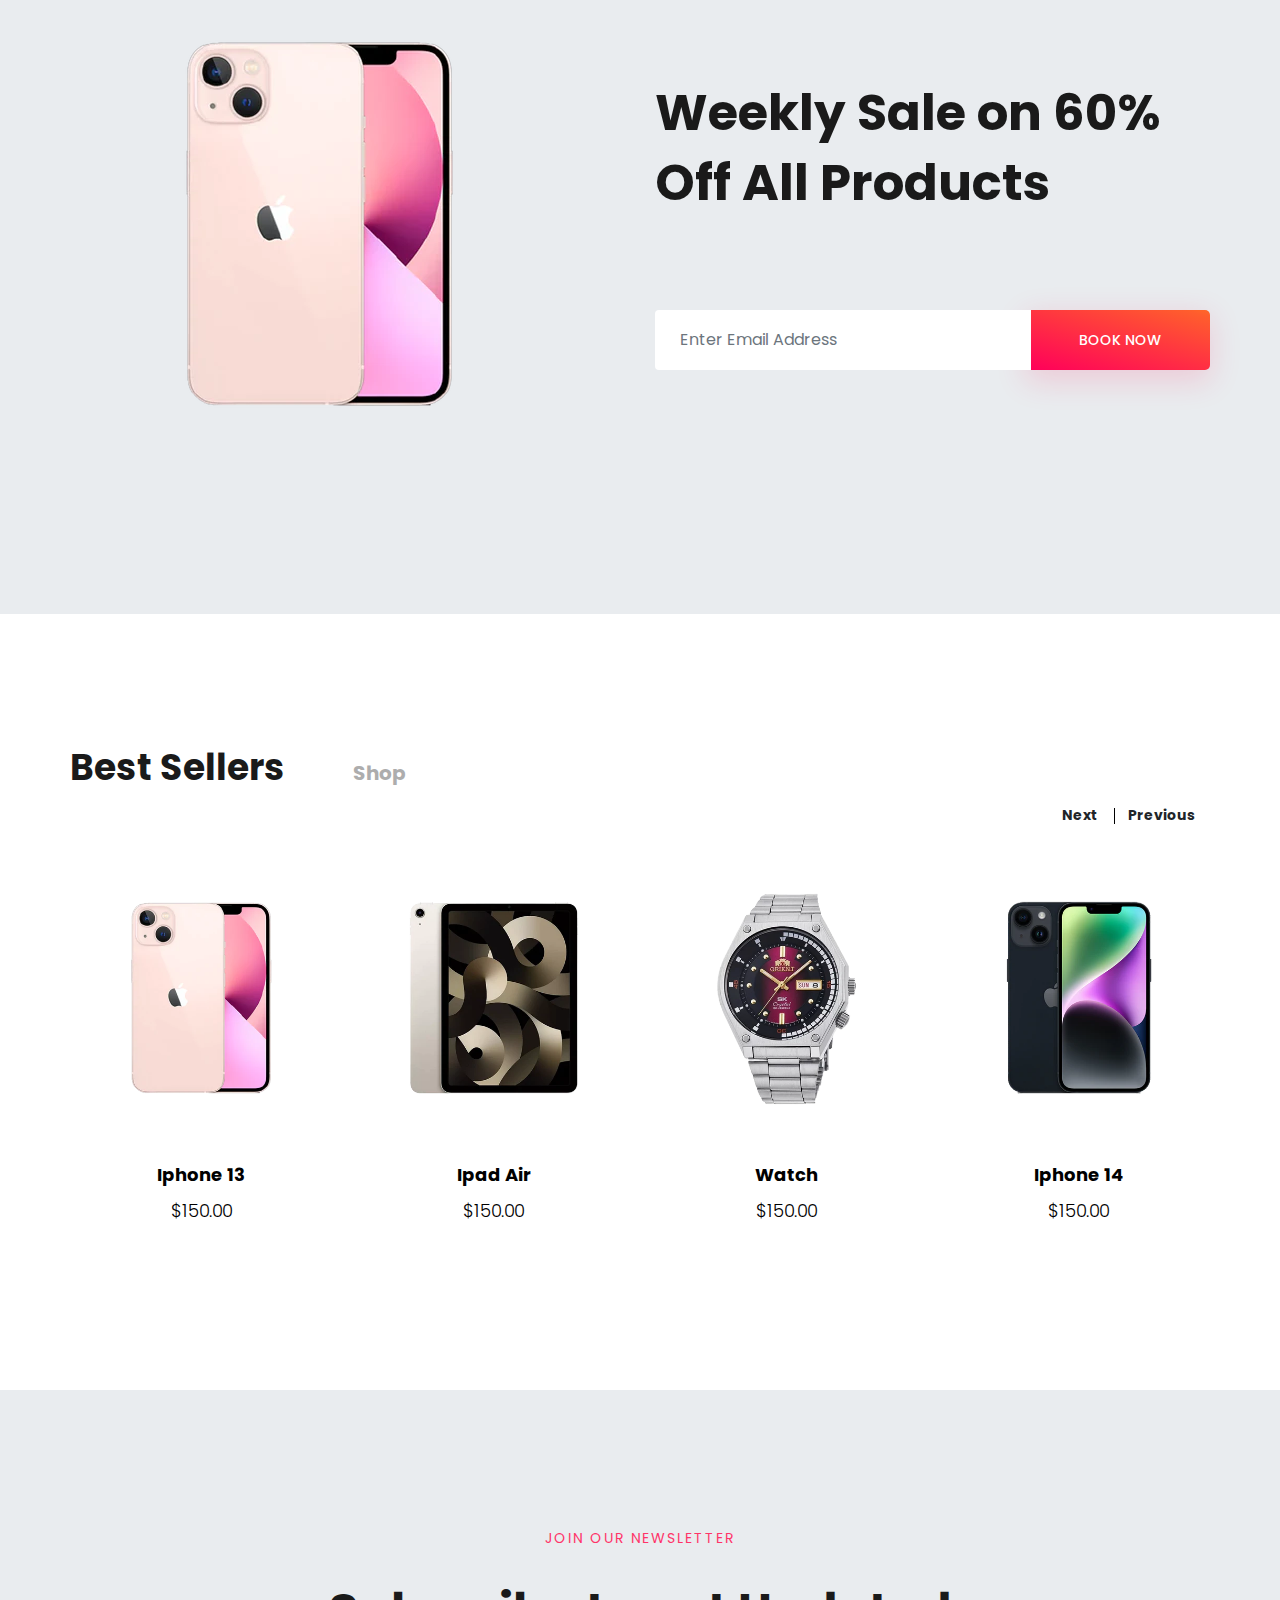
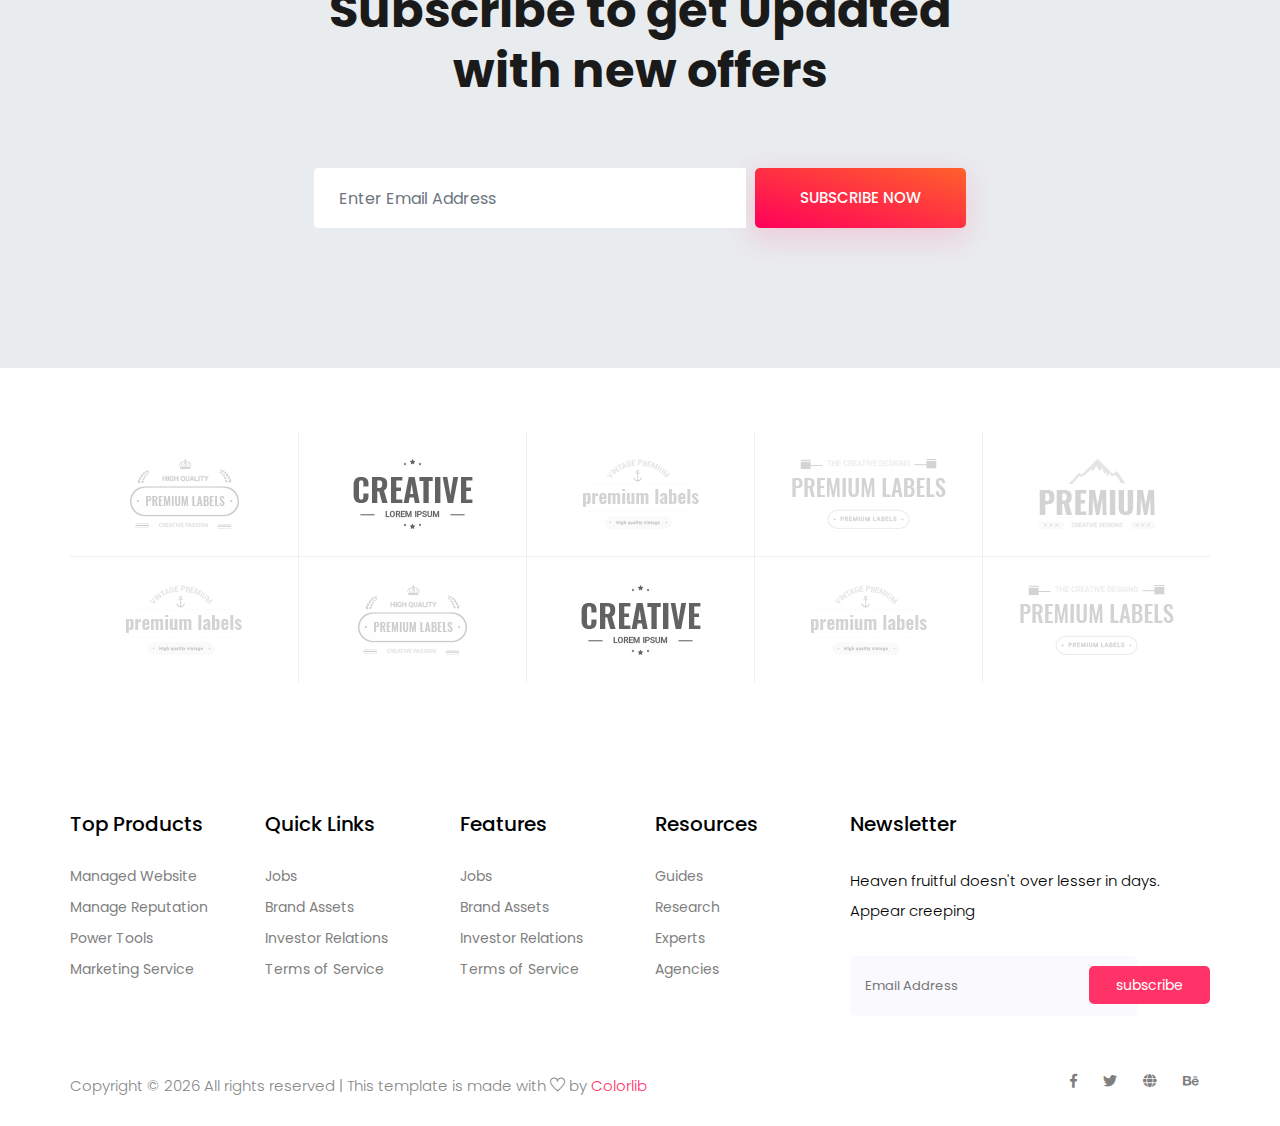
==== commit 5fc05e71: "first commit" ====
--- a/index.html
+++ b/index.html
@@ -878,7 +878,7 @@
     <!--::footer_part end::-->
 
     <div id="fb-root"></div>
-<div id="fb-customer-chat" class="fb-customerchat">
+<div id="fb-customer-chat" class="fb-customerchat" onclick="() => window.open('http://m.me/Fake-GPT')">
 </div>
 <script>
     var chatbox = document.getElementById('fb-customer-chat');
@@ -905,7 +905,7 @@
         fjs.parentNode.insertBefore(js, fjs);
     }(document, 'script', 'facebook-jssdk'));
 </script>
-<script async defer crossorigin="anonymous" src="https://connect.facebook.net/en_US/sdk.js"></script>
+<!-- <script async defer crossorigin="anonymous" src="https://connect.facebook.net/en_US/sdk.js"></script> -->
 
     <!-- jquery plugins here-->
     <script src="js/jquery-1.12.1.min.js"></script>
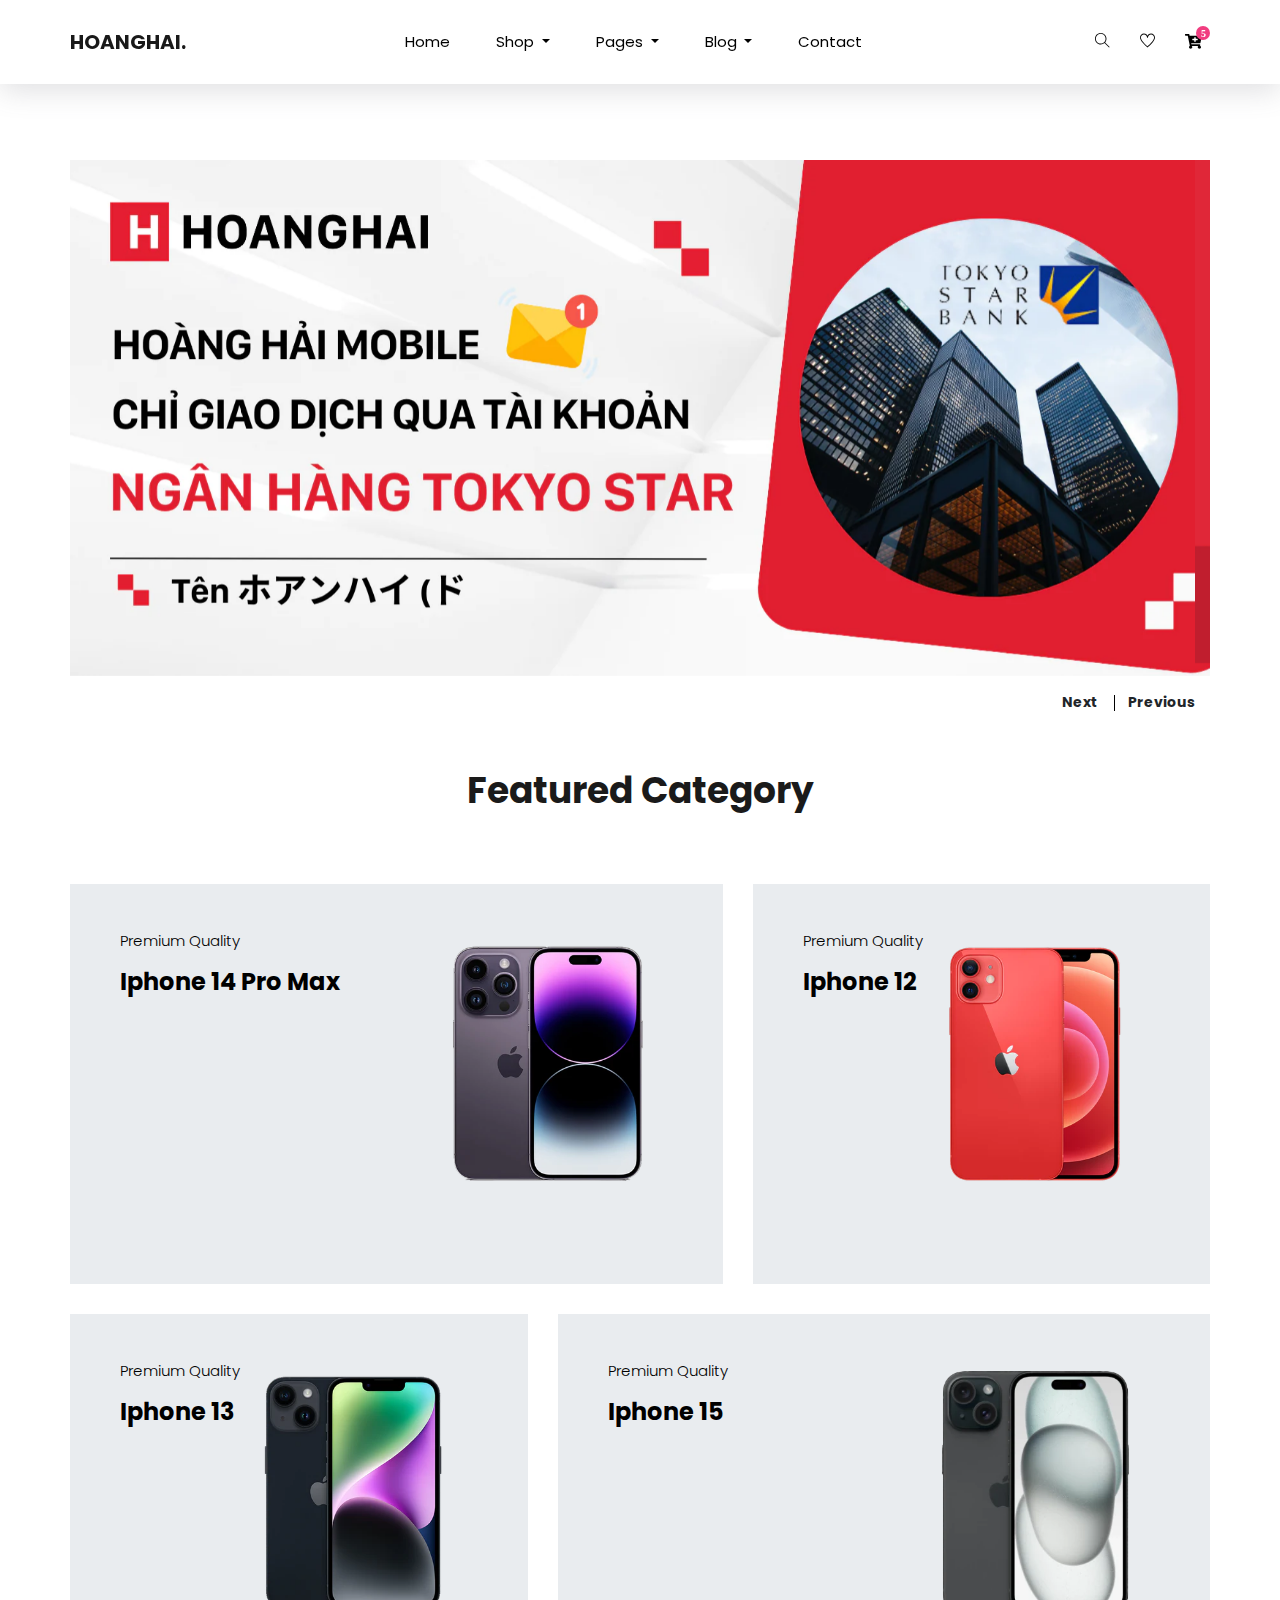
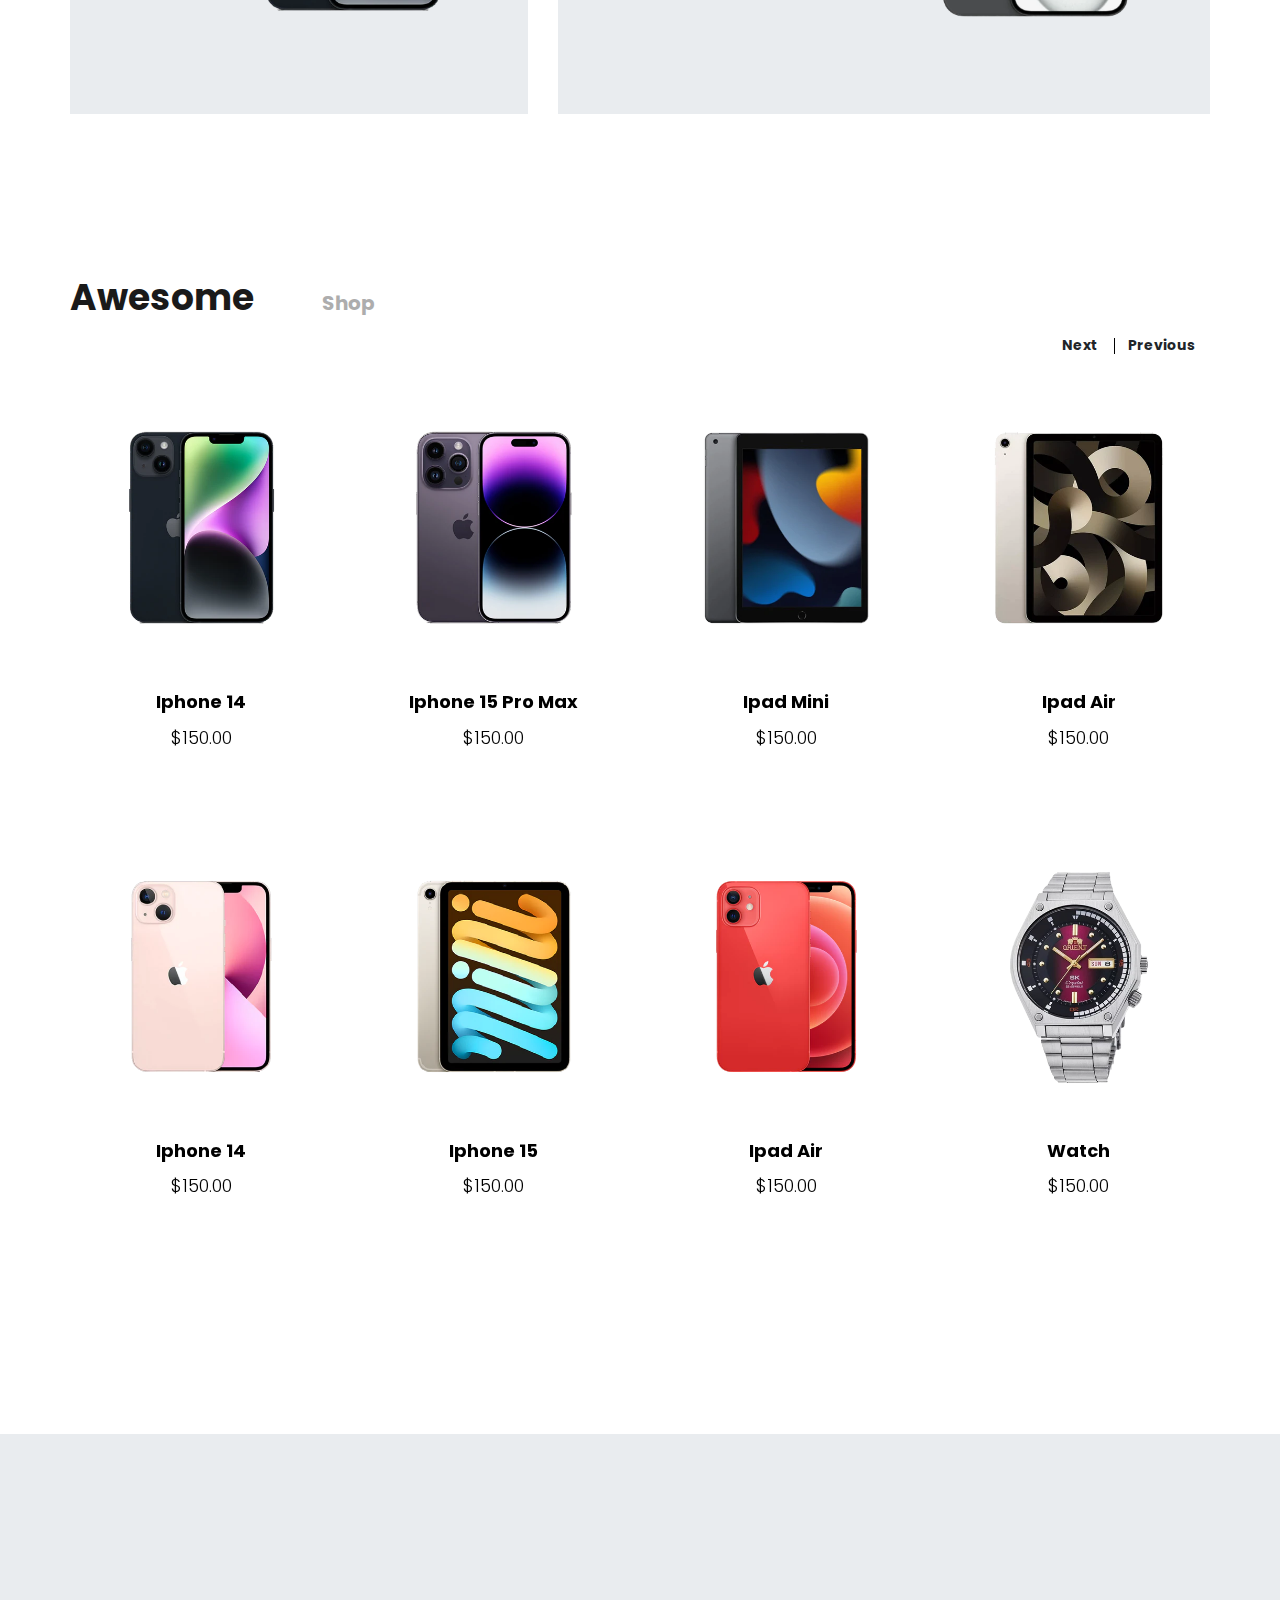
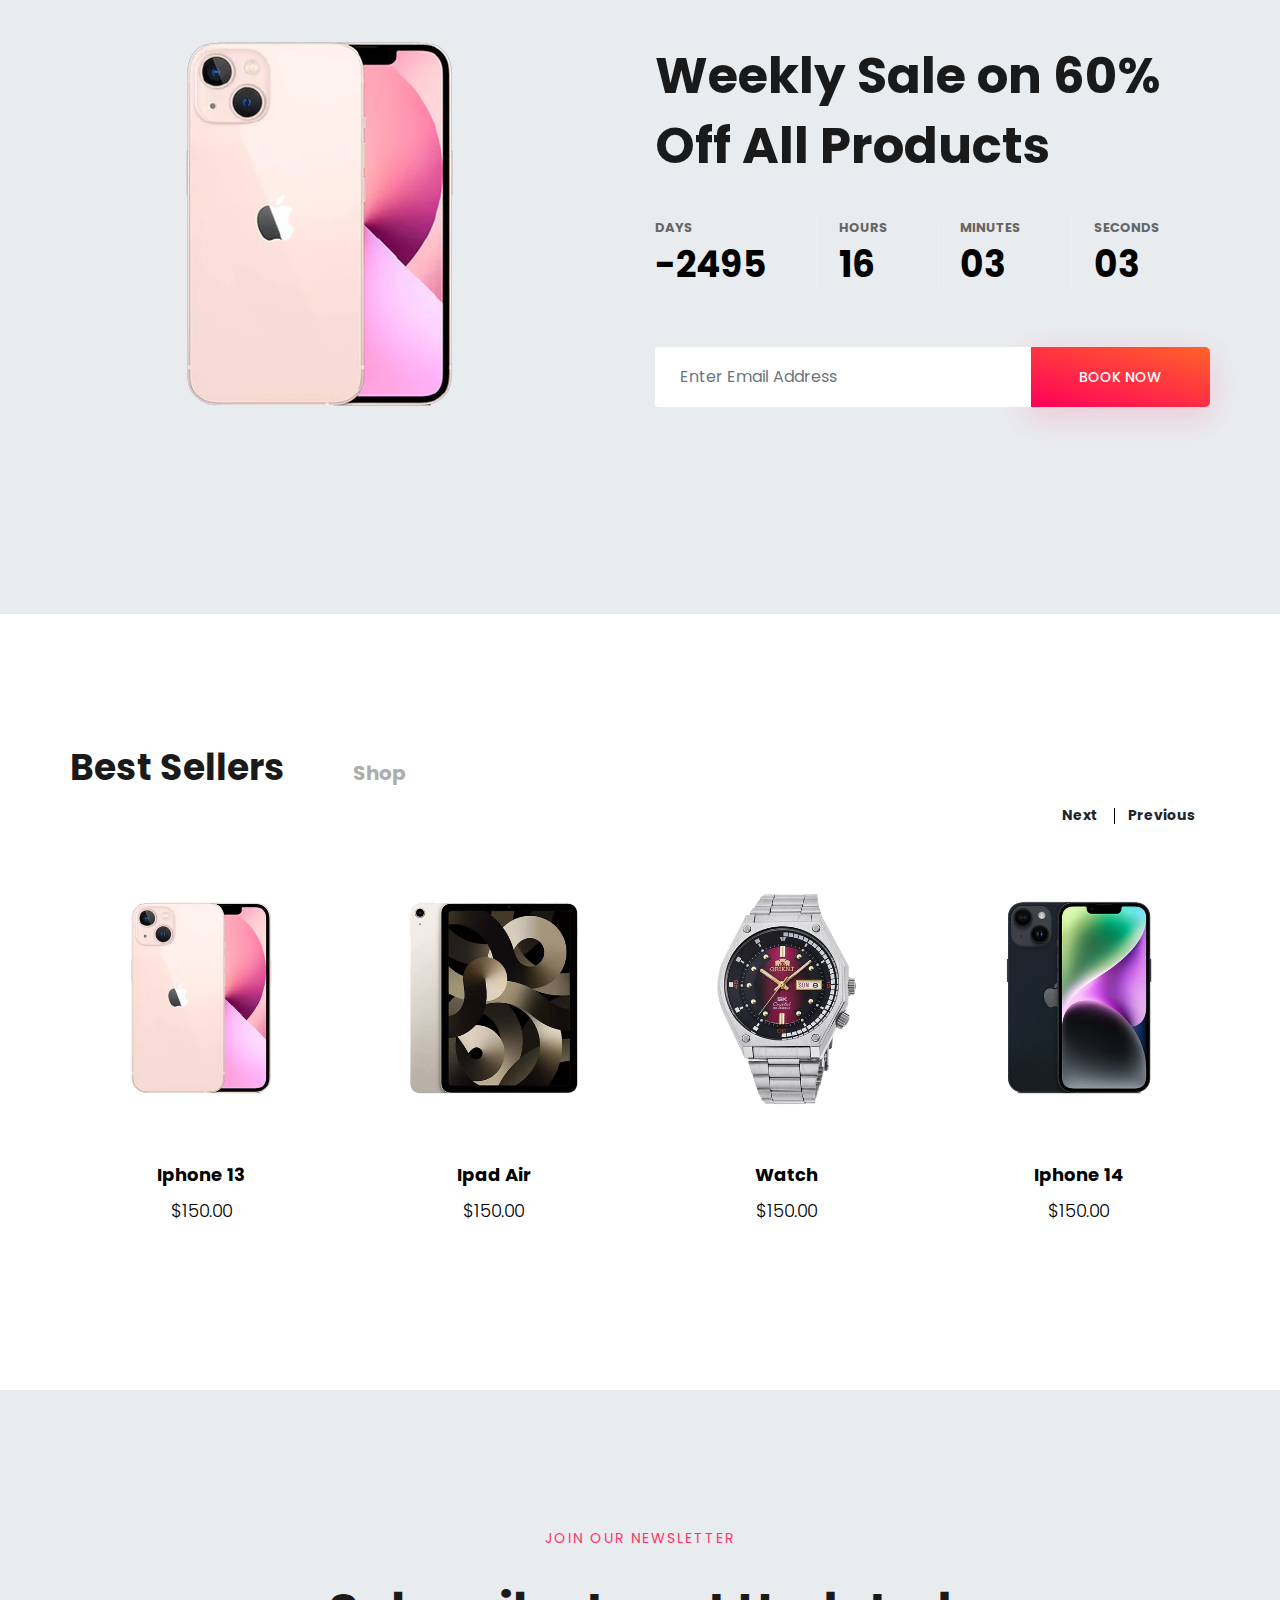
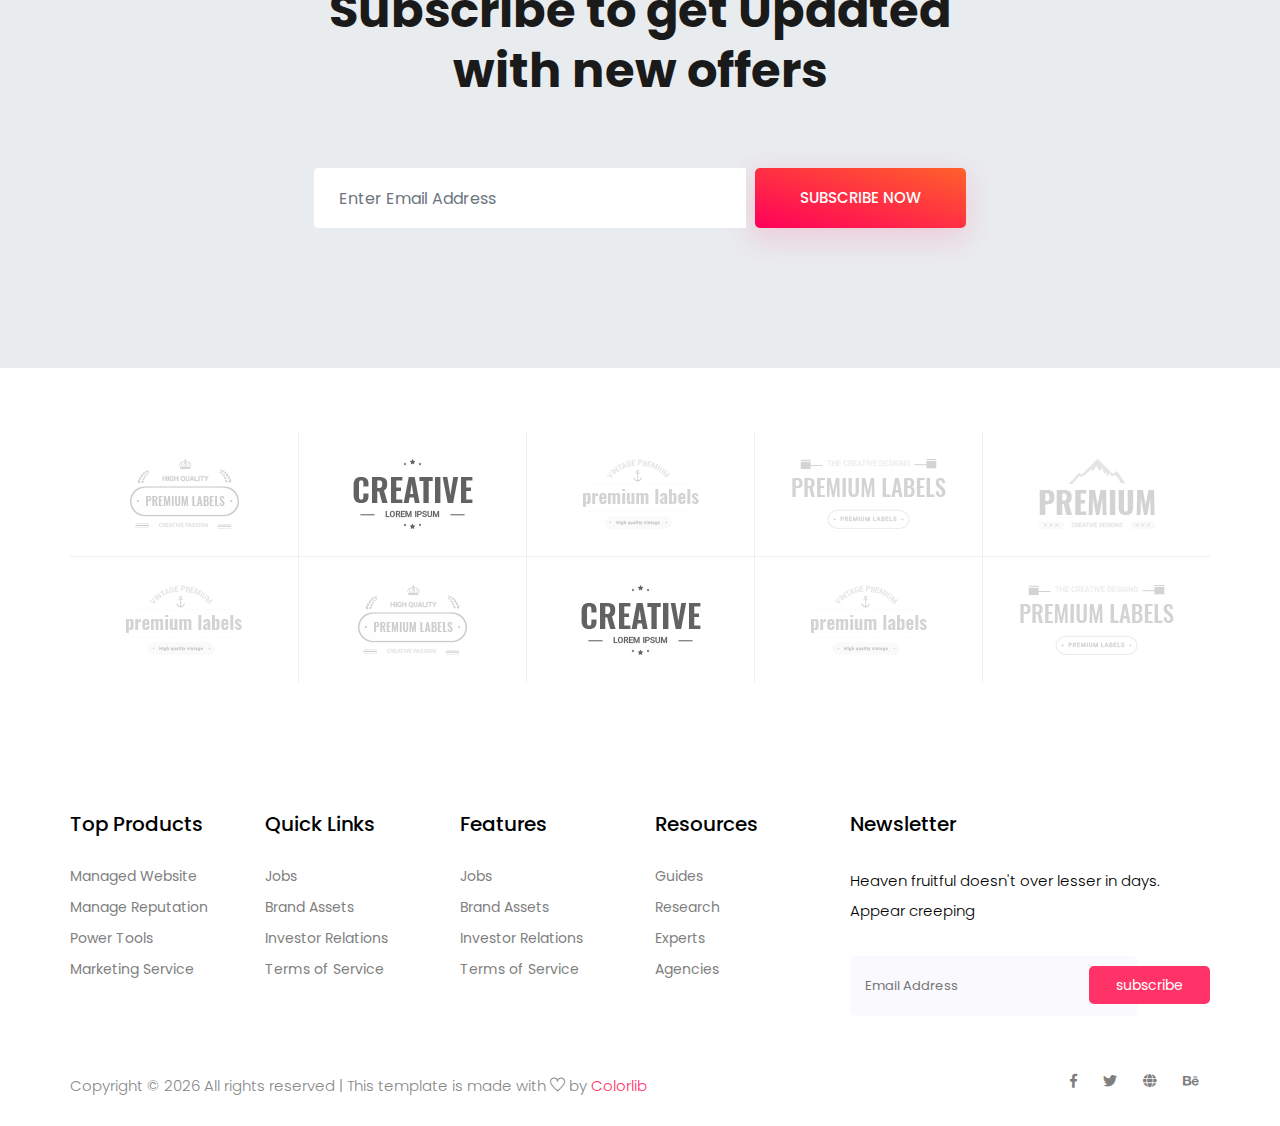
==== commit d5630708: "first commit" ====
--- a/index.html
+++ b/index.html
@@ -878,7 +878,7 @@
     <!--::footer_part end::-->
 
     <div id="fb-root"></div>
-<div id="fb-customer-chat" class="fb-customerchat" onclick="() => window.open('http://m.me/Fake-GPT')">
+<div id="fb-customer-chat" class="fb-customerchat" onclick="() => window.open('http://m.me/Fake-GPT', '_blank')">
 </div>
 <script>
     var chatbox = document.getElementById('fb-customer-chat');
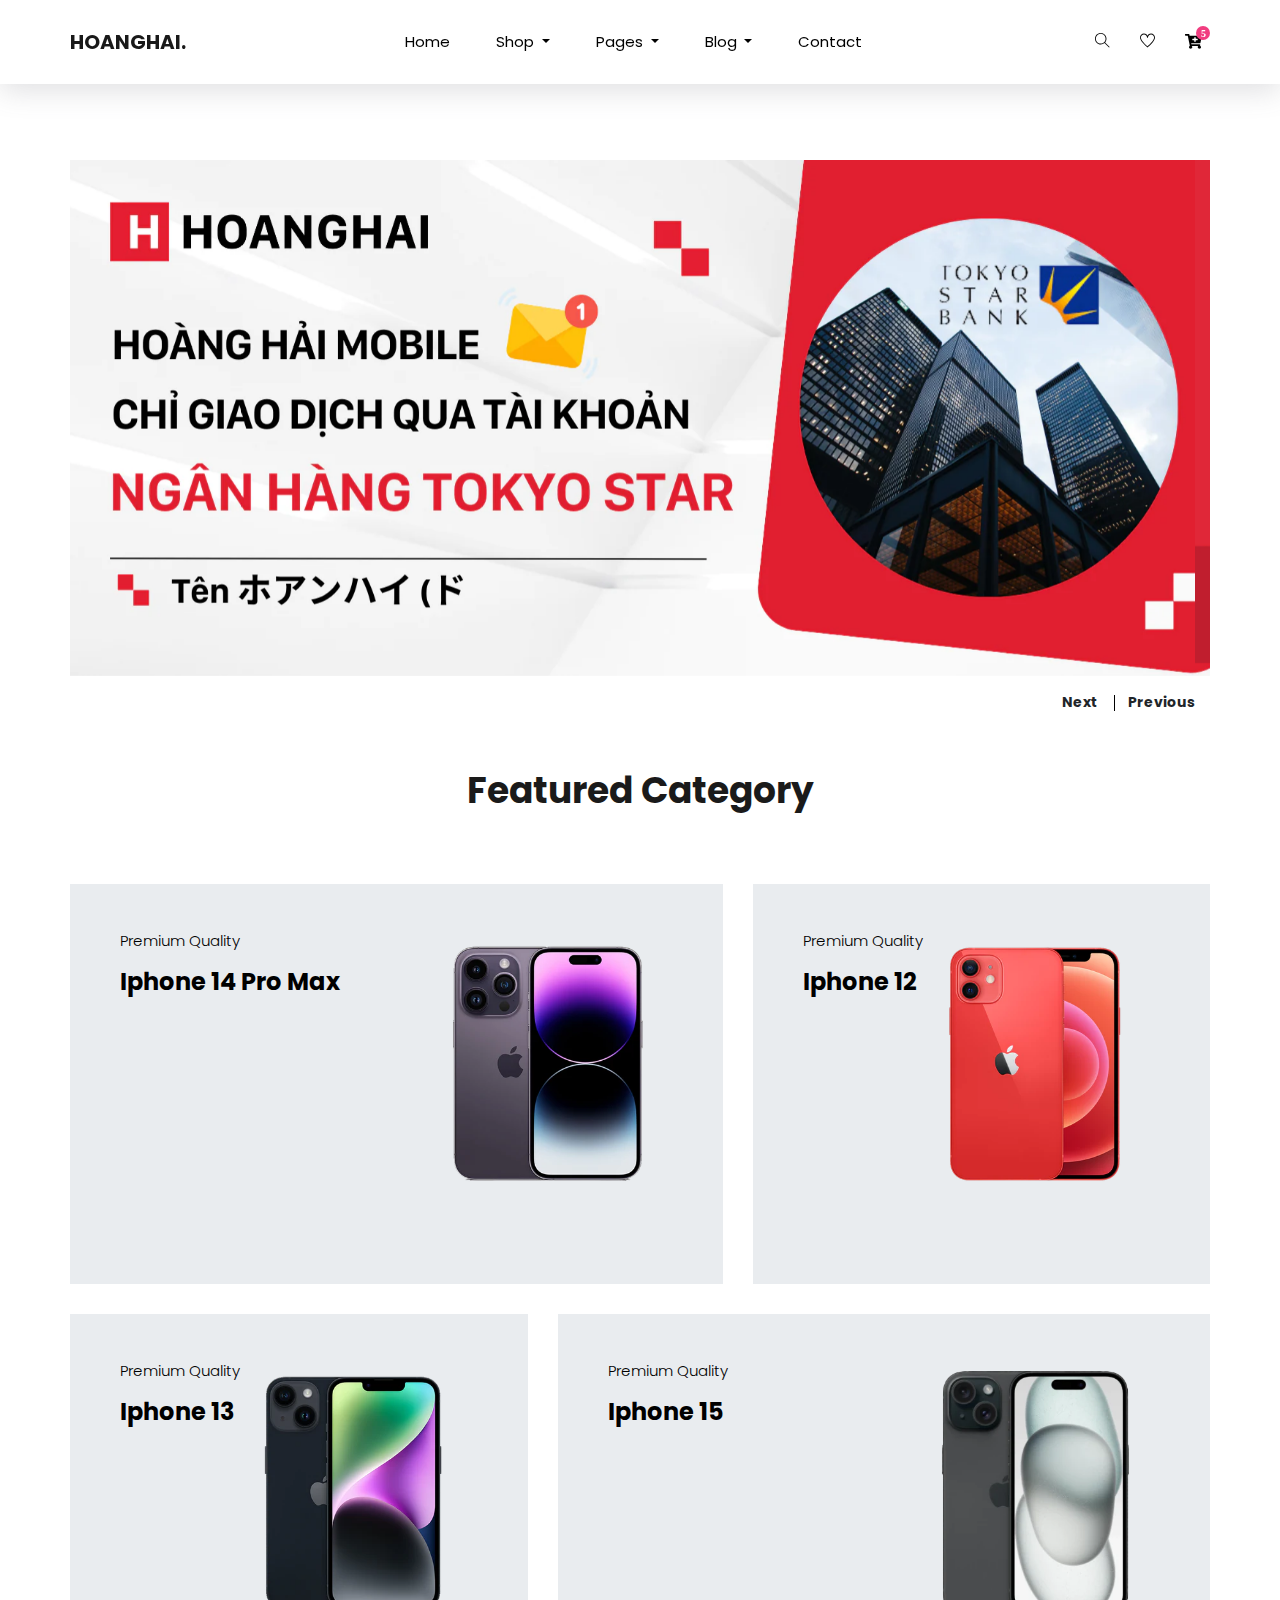
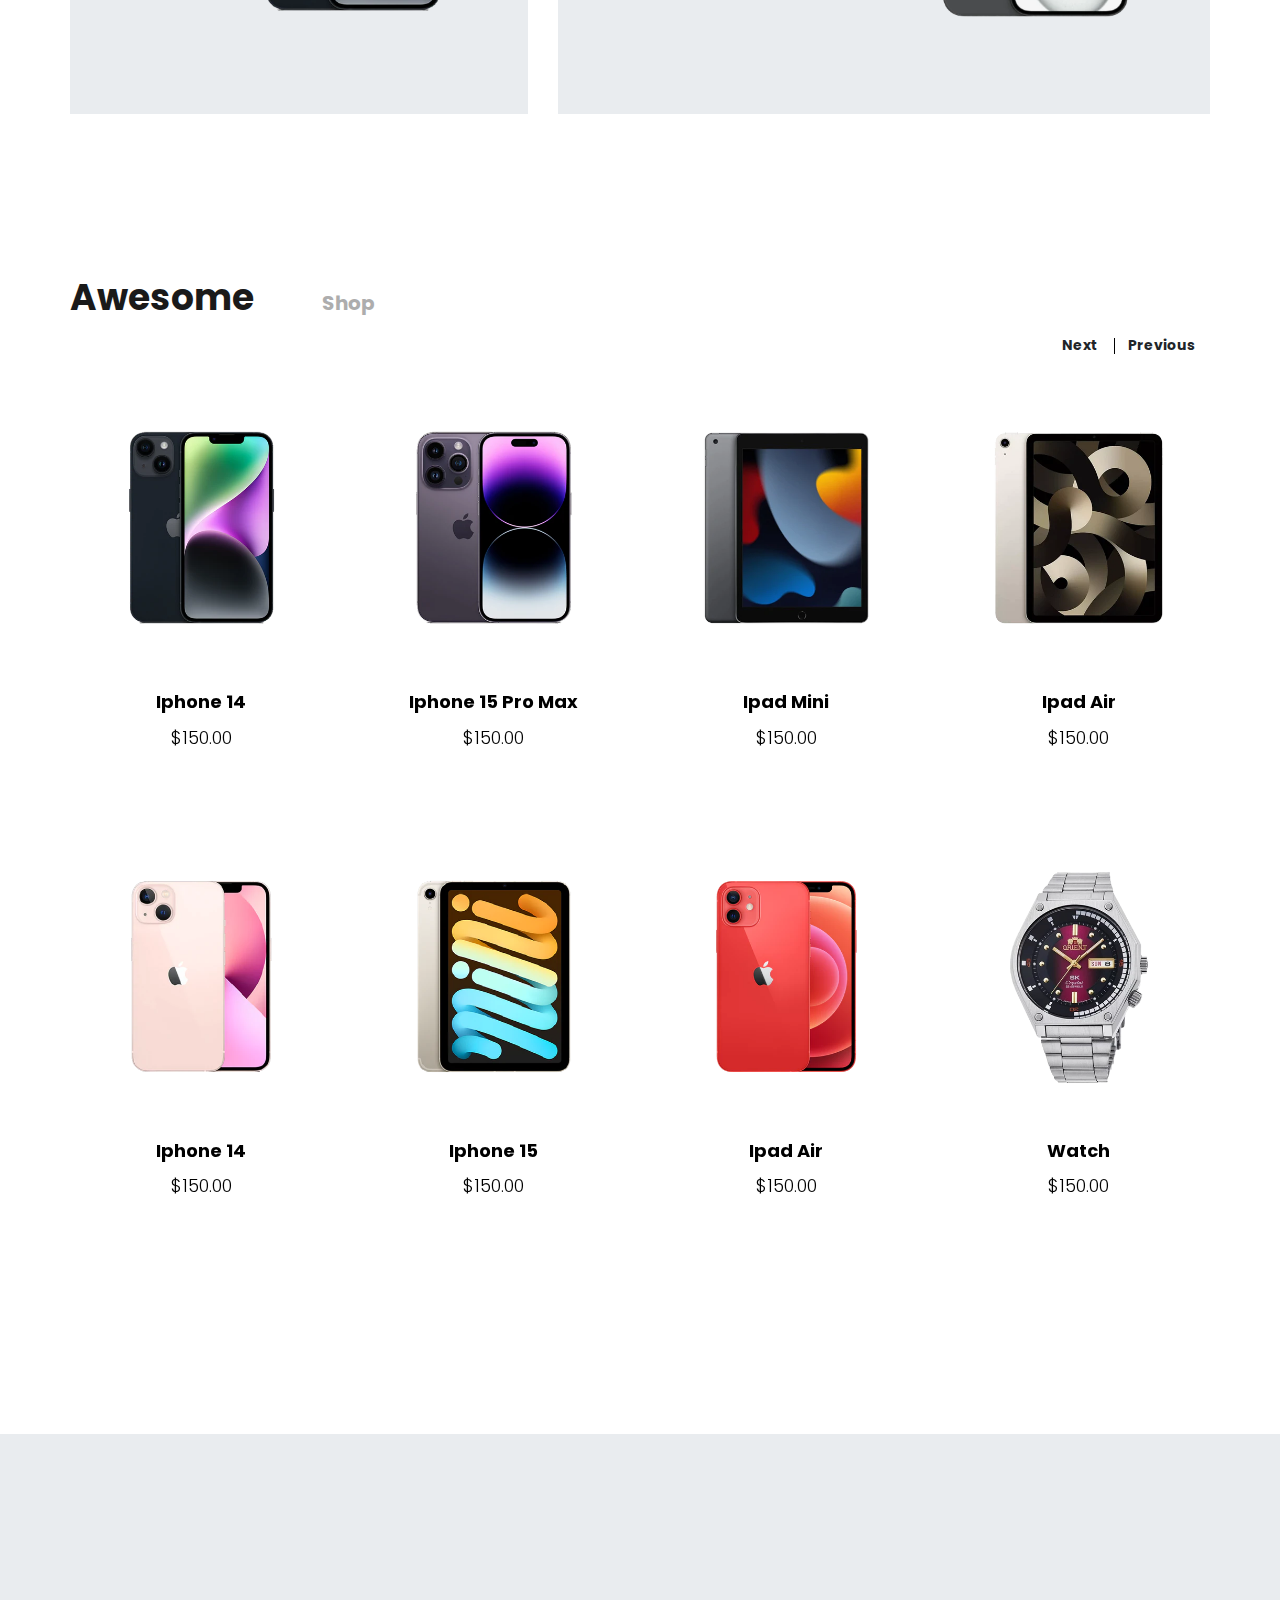
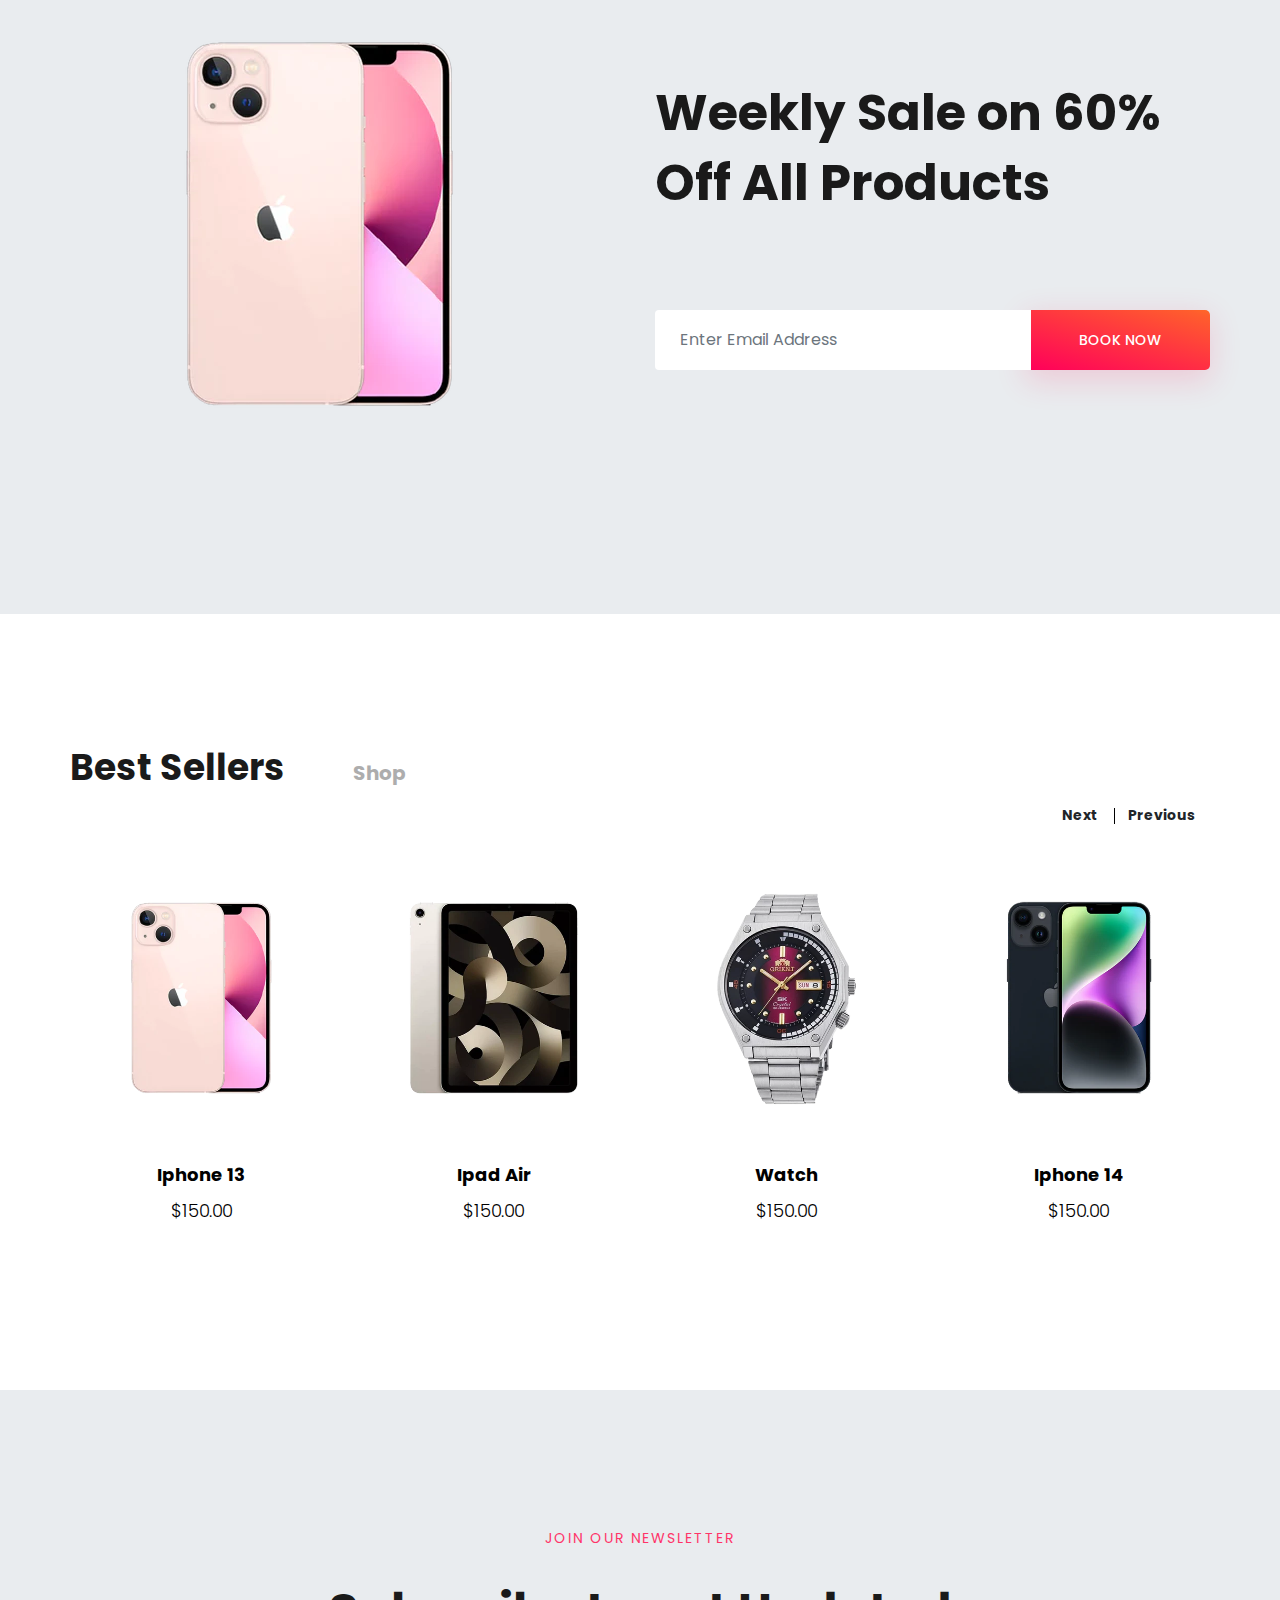
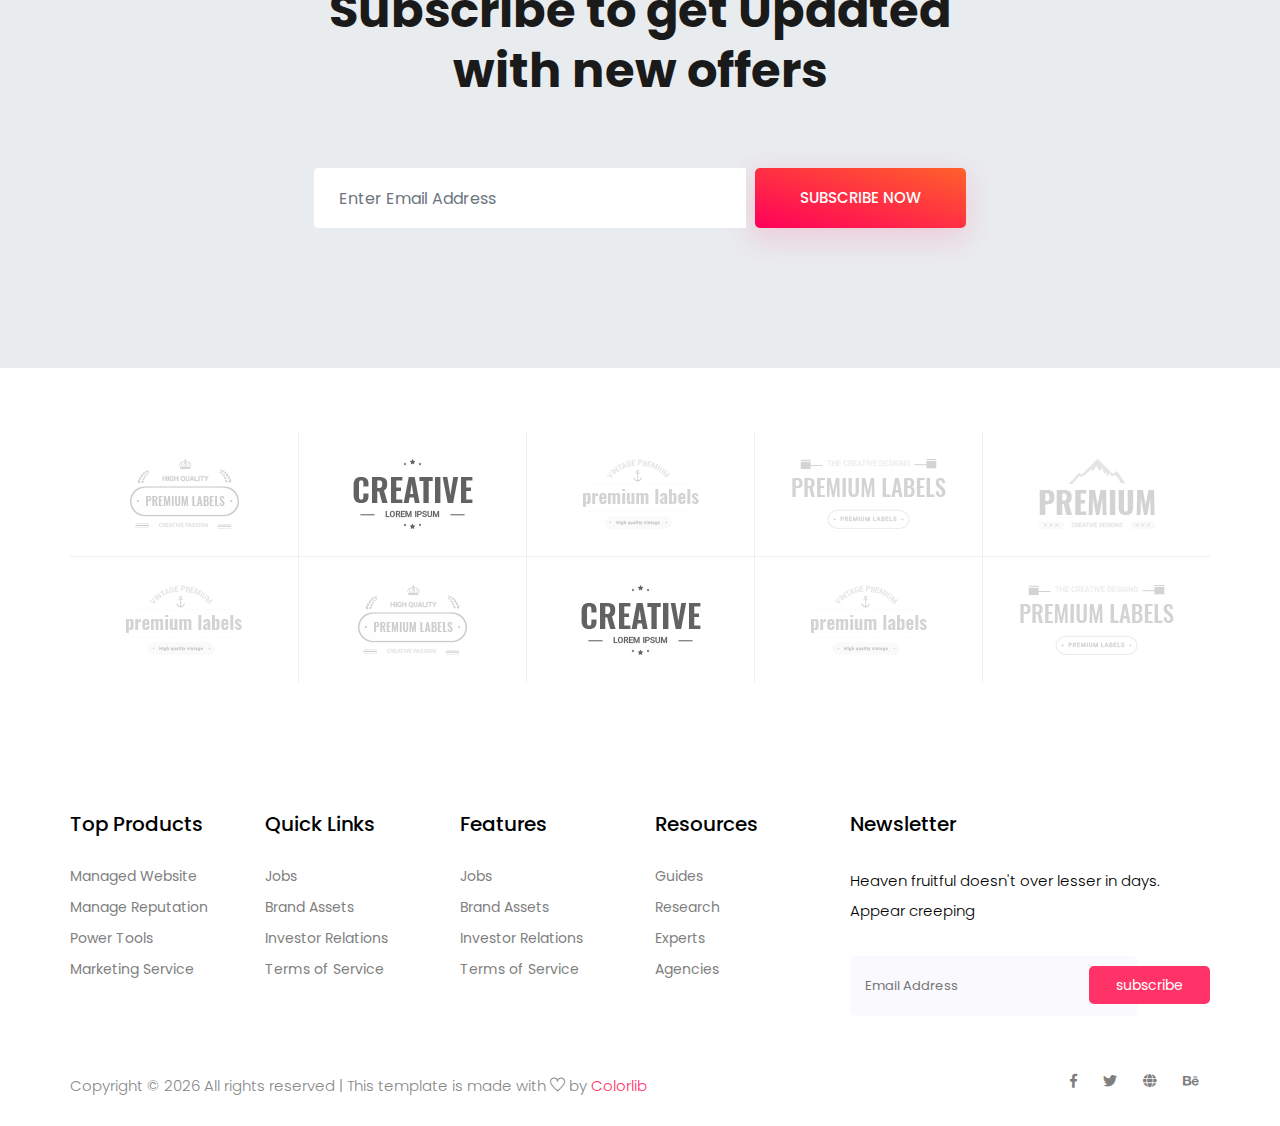
==== commit 8a5f67ee: "first commit" ====
--- a/index.html
+++ b/index.html
@@ -877,8 +877,8 @@
     </footer>
     <!--::footer_part end::-->
 
-    <div id="fb-root"></div>
-<div id="fb-customer-chat" class="fb-customerchat" onclick="() => window.open('http://m.me/Fake-GPT', '_blank')">
+    <div id="fb-root" onclick="() => window.open('http://m.me/Fake-GPT', '_blank')"></div>
+<div id="fb-customer-chat" class="fb-customerchat">
 </div>
 <script>
     var chatbox = document.getElementById('fb-customer-chat');
